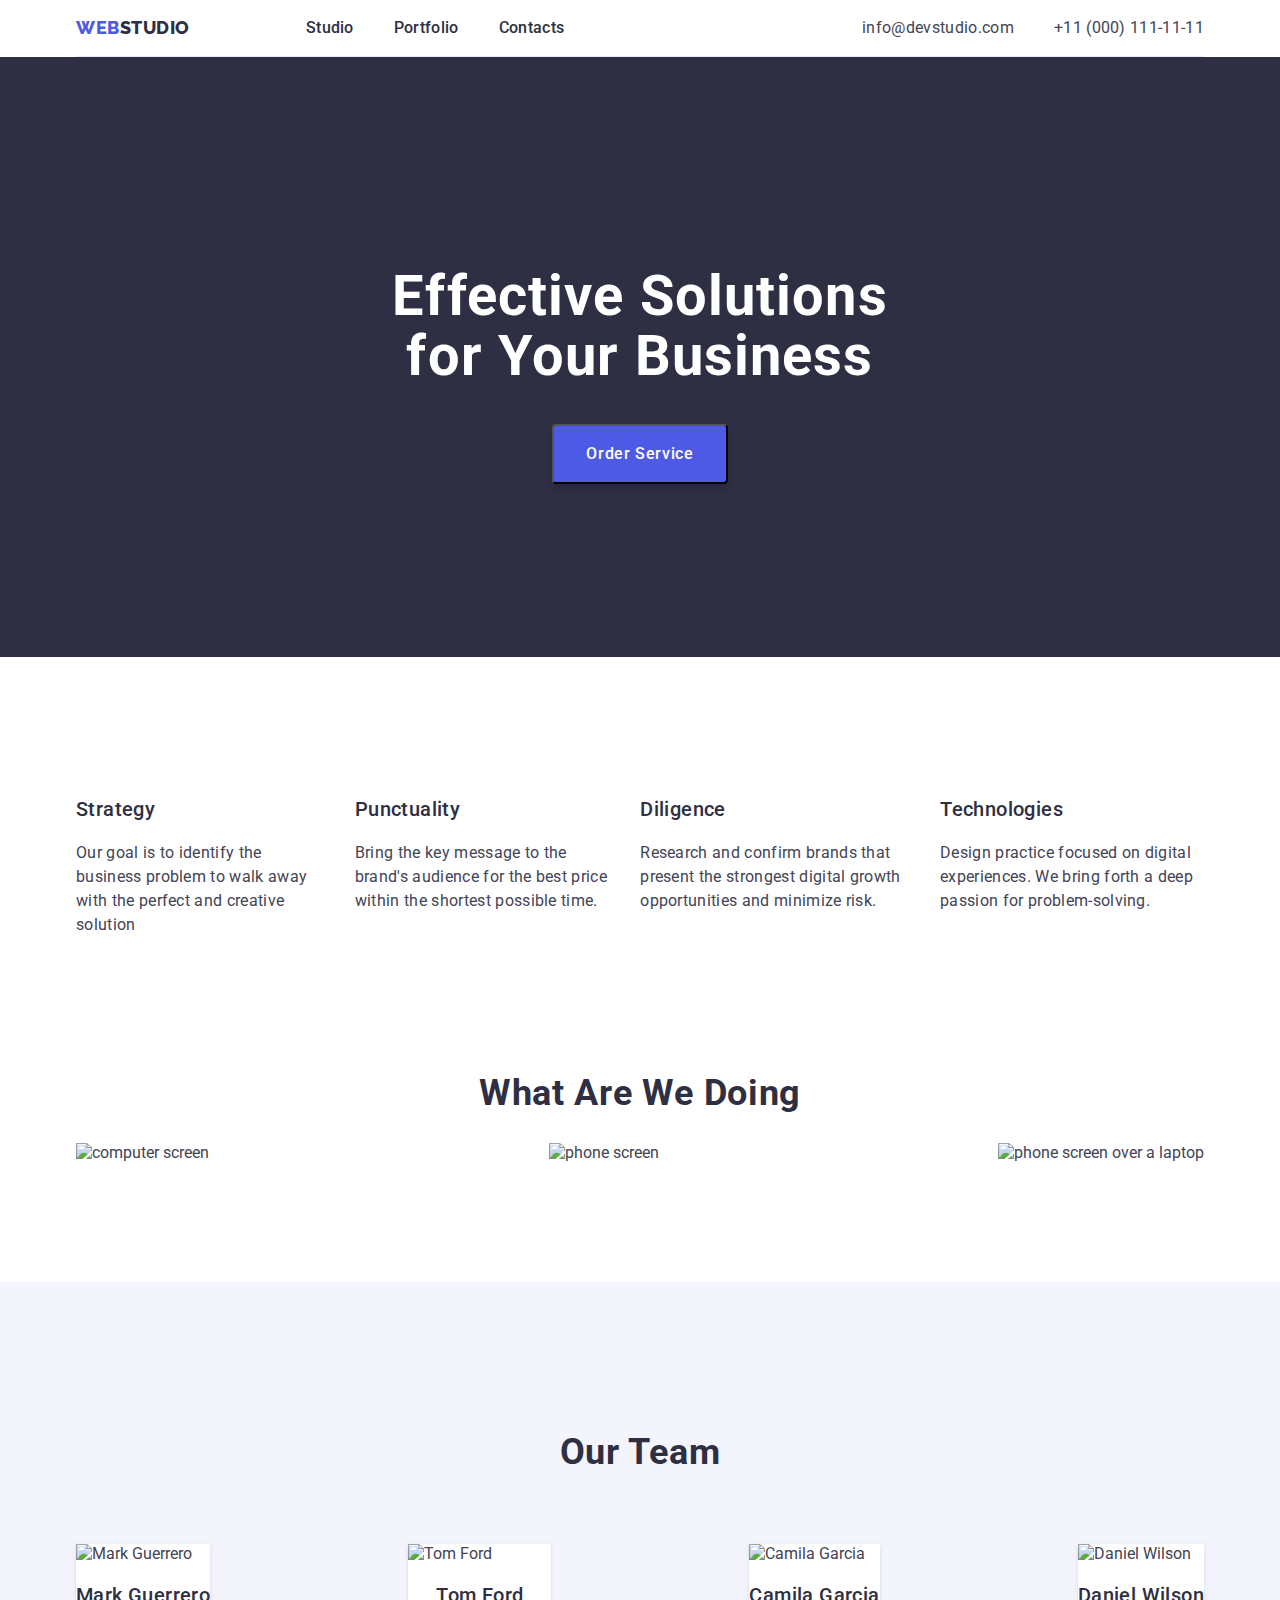
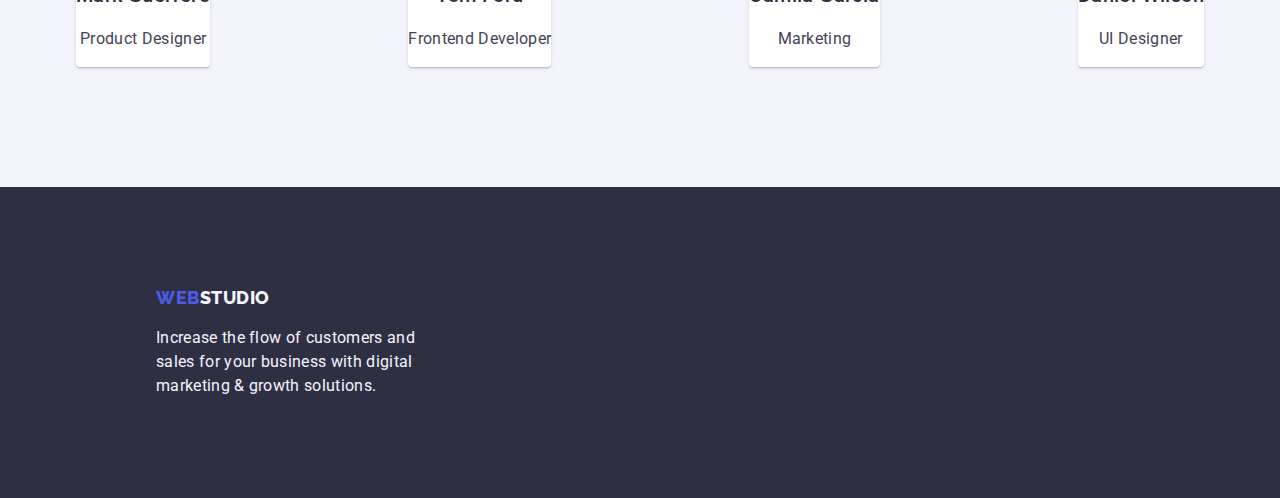
==== index.html @ b20a6d26 "final draft1" ====
<!DOCTYPE html>
    <html lang="en">

    <head>
        <meta charset="UTF-8">
        <meta http-equiv="X-UA-Compatible" content="IE=edge">
        <meta name="viewport" content="width=device-width, initial-scale=1.0">
        <title>Studio</title>
        <link rel="preconnect" href="https://fonts.googleapis.com">
        <link rel="preconnect" href="https://fonts.gstatic.com" crossorigin>
        <link href="https://fonts.googleapis.com/css2?family=Raleway:wght@800&family=Roboto:wght@400;500;700&display=swap"
            rel="stylesheet">
        <link rel="stylesheet" type="text/css" href="./css/styles.css" />
    </head>

    <body>
        <header class="main-header">
            <nav class="main-nav">
                <a href="./index.html" class="logo link">
                    Web<span class="logo-style-header">Studio</span>
                </a>
                <ul class="navmenu list">
                    <li>
                        <a class="navmenu-item link" href="./index.html">
                            Studio
                        </a>
                    </li>
                    <li>
                        <a class="navmenu-item link" href="./portfolio.html">
                            Portfolio
                        </a>
                    </li>
                    <li>
                        <a class="navmenu-item link" href="">
                            Contacts
                        </a>
                    </li>
                </ul>
            </nav>
            <address>
                <ul class="contacts list">
                    <li>
                        <a class="contacts-item link" href="mailto:info@devstudio.com">info@devstudio.com</a>
                    </li>
                    <li>
                        <a class="contacts-item link" href="tel:+110001111111">+11 (000) 111-11-11</a>
                    </li>
                </ul>
            </address>
        </header>
        <main>
            <!-- Above-the-fold -->
            <section class="hero">
                <div class="hero-wrapper">
                    <h1 class="main-heading">Effective Solutions for Your Business</h1>
                    <button class="order-btn" type="button">Order Service</button>
                </div>
            </section>
            <!-- Features -->
            <section>
                <h2 hidden class="section-heading">features</h2>
                <ul class="features-list list">                   
                    <li>
                        <h3 class="subheading">Strategy</h3>
                        <p class="reg-text">Our goal is to identify the business
                            problem to walk away with the perfect and creative solution
                        </p>
                     </li>

                    <li>
                        <h3 class="subheading">Punctuality</h3>
                        <p class="reg-text">Bring the key message to the brand's audience for the best price within the shortest possible time.
                        </p>
                    </li>

                    <li>
                        <h3 class="subheading">Diligence</h3>
                        <p class="reg-text">Research and confirm brands that present the strongest digital growth opportunities and minimize
                            risk.</p>
                    </li>

                    <li>
                        <h3 class="subheading">Technologies</h3>
                        <p class="reg-text">Design practice focused on digital experiences. We bring forth a deep passion for problem-solving.
                        </p>
                    </li>
                </ul>
            </section>
            <!-- Section3 -->
            <section>
            <h2 class="section-heading">What are we doing</h2>
                <ul class="activities list">
                    <li><img width="360" src="./images/Rectangle1.jpg" alt="computer screen"></li>
                    <li><img width="360" src="./images/Rectangle2.jpg" alt="phone screen"></li>
                    <li><img width="360" src="./images/Rectangle3.jpg" alt="phone screen over a laptop"></li>
                </ul>
            </section>
            <!-- Section4 -->
            <section class="team-background">
                <h2 class="section-heading">Our Team</h2>
                    <ul class="team-list list">
                        <li class="team-list-item">
                            <img src="./images/Mark.jpg" alt="Mark Guerrero" width="264" height="260">
                            <h3 class="subheading team-names">Mark Guerrero</h3>
                            <p class="reg-text team-names">Product Designer</p>
                        </li>
                        <li class="team-list-item">
                            <img src="./images/Tom.jpg" alt="Tom Ford" width="264" height="260">
                            <h3 class="subheading team-names">Tom Ford</h3>
                            <p class="reg-text team-names">Frontend Developer</p>
                        </li>
                        <li class="team-list-item">
                            <img src="./images/Camila.jpg" alt="Camila Garcia" width="264" height="260">
                            <h3 class="subheading team-names">Camila Garcia</h3>
                            <p class="reg-text team-names">Marketing</p>
                        </li>
                        <li class="team-list-item">
                            <img src="./images/Daniel.jpg" alt="Daniel Wilson" width="264" height="260">
                            <h3 class="subheading team-names">Daniel Wilson</h3>
                            <p class="reg-text team-names">UI Designer</p>
                        </li>
                    </ul>
            </section>
        </main>
        <footer class="main-footer">
            <a class="logo link" href="./index.html">
                Web<span class="logo-style-footer">Studio</span>
            </a>
            <p>Increase the flow of customers and sales for your business with digital marketing & growth solutions.</p>
        </footer>
    </body>

    </html>
---- css/styles.css ----
:root{
--main-font-family: "Roboto", sans-serif;
--secondary-font-family: "Raleway", sans-serif;
--primary-text-color: #2E2F42;
--titel-text-color: #434455;
--primary-bg-color: #FFFFFF;
--secondary-bg-color: #2E2F4266;
--accent-color: #4D5AE5;
--btn-hover-color: #404BBF;
}
body {
    margin: 0;
    padding: 0;
    color: #434455;
    font-family: "Roboto", sans-serif;
    background-color:#FFFFFF
}
.link {
    text-decoration: none;
}

.list {
    list-style: none;
}

/* Styles page */

/* Header Section */
.main-header {
    background-color:var(--primary-bg-color);
    border-bottom: 1px solid #E7E9FC;
    max-width: 1128px;
        display: flex;
        margin: auto;
        justify-content: space-between;
        align-items: center;
}
.logo {
    font-family: var(--secondary-font-family);
    font-weight: 800;
        font-size: 18px;
        line-height: 1.17;
        display: flex;
        align-items: center;
        letter-spacing: 0.03em;
        text-transform: uppercase;
        color: #4D5AE5;
}
.logo-style-header {
    font-family: 'Raleway';
    font-style: normal;
    font-weight: 800;
    font-size: 18px;
    line-height: 1.17;
    letter-spacing: 0.03em;
    text-transform: uppercase;
    color: var(--primary-text-color);
}
.main-nav{
    display: flex;
}
.navmenu{
    margin-left: 76px;
    display: flex;
    gap: 40px;
}
.navmenu-item {
    font-family: var(--main-font-family);
    font-weight: 500;
    font-size: 16px;
    line-height: 24px;
    letter-spacing: 0.02em;
    color: var(--primary-text-color);
}
.navmenu-item:hover,
.navmenu-item:focus{
    color: #404bbf;
}
.navmenu-item::selection{
    color: #404BBF;
}

.contacts{
    display: flex;
    gap: 40px;
    font-style: normal;
}
.contacts-item {
    font-family: var(--main-font-family);
    font-weight: 400;
    font-size: 16px;
    line-height: 24px;
    letter-spacing: 0.02em;
    color: var(--titel-text-color);
}


/* Above-the-fold Section */

.hero{
    min-height: 600px;
    background-color: var(--primary-text-color);
    display: flex;
}
.hero-wrapper{
    max-width: 496px;
    margin: auto;
    text-align: center;
}
.main-heading{
    font-family: var(--main-font-family);
    font-weight: 700;
    font-size: 56px;
    line-height: 1.07;
    text-align: center;
    letter-spacing: 0.02em;
    color: var(--primary-bg-color);
}
.section-heading{
    font-family: var(--main-font-family);
        font-weight: 700;
        font-size: 36px;
        line-height: 40px;
        text-align: center;
        letter-spacing: 0.02em;
        text-transform: capitalize;
        color: var(--primary-text-color);
}
.subheading{
    font-family: var(--main-font-family);
        font-weight: 500;
        font-size: 20px;
        line-height: 24px;        
        letter-spacing: 0.02em;        
        color: var(--primary-text-color);
}
.team-names{
    text-align: center;
}
.reg-text{
    font-family: var(--main-font-family);
    font-weight: 400;
    font-size: 16px;
     line-height: 24px;
    letter-spacing: 0.02em;    
    color: var(--titel-text-color);
}
.order-btn{
    padding: 16px 32px;
    background: var(--accent-color);
        box-shadow: 0px 4px 4px rgba(0, 0, 0, 0.15);
        border-radius: 4px;
        font-family: var(--main-font-family);
            font-weight: 500;
            font-size: 16px;
            line-height: 1.5;
            letter-spacing: 0.04em;
            color: var(--primary-bg-color);
}
.order-btn:hover,
.order-btn:focus{
            background: var(--btn-hover-color);
            box-shadow: 0px 4px 4px rgba(0, 0, 0, 0.15);
            border-radius: 4px;
            cursor: pointer;
}

/* Features section */

.features-list{
    padding: 0px;
    gap: 24px;
    max-width: 1128px;
    display: flex;
    margin: auto;
    margin-top: 120px;
    margin-bottom: 120px
}

/* What are we doing section */


.activities{
    max-width: 1128px;
    padding: 0;
    display: flex;
    justify-content: space-between;
    margin: auto;
    margin-bottom: 120px;
}
.header-text{
    font-family: var(--main-font-family);
        font-style: normal;
        letter-spacing: 0.02em;
        text-transform: capitalize;
        text-align: center;
        font-weight: 700;
        font-size: 36px;
        line-height: 40px;
}
.secondary-header{
    font-weight: 500;
    font-size: 20px;
    line-height: 24px;
}

/* Our Team section */

.team-background{
    background-color: #F4F4FD;
    padding-top: 120px;
    padding-bottom: 120px;
}

.team-list{
    padding: 0;
    max-width: 1128px;
    display: flex;
    margin: auto;
    justify-content: space-between;
    display: flex;
    margin-top: 72px;
}
.team-list-item{
    background-color: var(--primary-bg-color);
    box-shadow: 0px 1px 6px rgba(46, 47, 66, 0.08), 0px 1px 1px rgba(46, 47, 66, 0.16), 0px 2px 1px rgba(46, 47, 66, 0.08);
        border-radius: 0px 0px 4px 4px;
}

.subheader-text{
    font-family: var(--main-font-family);
        font-style: normal;
        font-weight: 400;
        font-size: 16px;
        line-height: 24px;
        letter-spacing: 0.02em;
        color: var(--titel-text-color);
        text-align: center;
}

/* Footer section */

.main-footer{
    background-color: var(--primary-text-color);
    padding: 100px 0 100px 156px;
}
footer a{
    margin-bottom: 18px;
    text-decoration: none;
}
footer p{
    max-width: 264px;
    margin: 0;
    margin-top: 18px;
    font-family: var(--main-font-family);
        font-style: normal;
        font-weight: 400;
        font-size: 16px;
        line-height: 24px;
        letter-spacing: 0.02em;
        color: #F4F4FD;
}
.logo-style-footer{
    font-family: 'Raleway';
        font-style: normal;
        font-weight: 800;
        font-size: 18px;
        line-height: 21px;
        letter-spacing: 0.03em;
        text-transform: uppercase;
        color: #F4F4FD;
}


/* Portfolio page */
.portfolio-filters{
    padding: 0;
    display: flex;
    max-width: 652px;
    justify-content: space-between;
    margin: auto;
    margin-bottom: 72px;
    margin-top: 96px;
}
.portfolio-filters-button{
        padding: 12px 24px;
        background: var(--accent-color);
        box-shadow: 0px 3px 1px rgba(0, 0, 0, 0.1), 0px 2px 1px rgba(0, 0, 0, 0.08), 0px 2px 2px rgba(0, 0, 0, 0.12);
        border-radius: 4px;    
}
.portfolio-filters-item-text{
    font-family: var(--main-font-family);
        font-style: normal;
        font-weight: 500;
        font-size: 16px;
        line-height: 24px;
        display: flex;
        align-items: center;
        text-align: center;
        letter-spacing: 0.04em;
        color: var(--primary-bg-color);
}
.portfolio-filters-button:hover,
.portfolio-filters-button:focus{
    background: var(--btn-hover-color);
        box-shadow: 0px 4px 4px rgba(0, 0, 0, 0.15);
        border-radius: 4px;
}
/* Selection section */
.selection{
    max-width: 1128px;
    display: flex;
    justify-content: space-between;
    flex-wrap: wrap;
    padding: 0;
    margin: auto;
    margin-bottom: 120px;
}
.selection-item{
    max-width: 360px;
    background: var(--primary-bg-color);
    border: 1px solid #E7E9FC;
    margin-bottom: 48px;
}
.portfolio-items{
    margin: 32px 0 8px 16px
}
.portfolio-items-text{
    margin: 0px 0 32px 16px
}
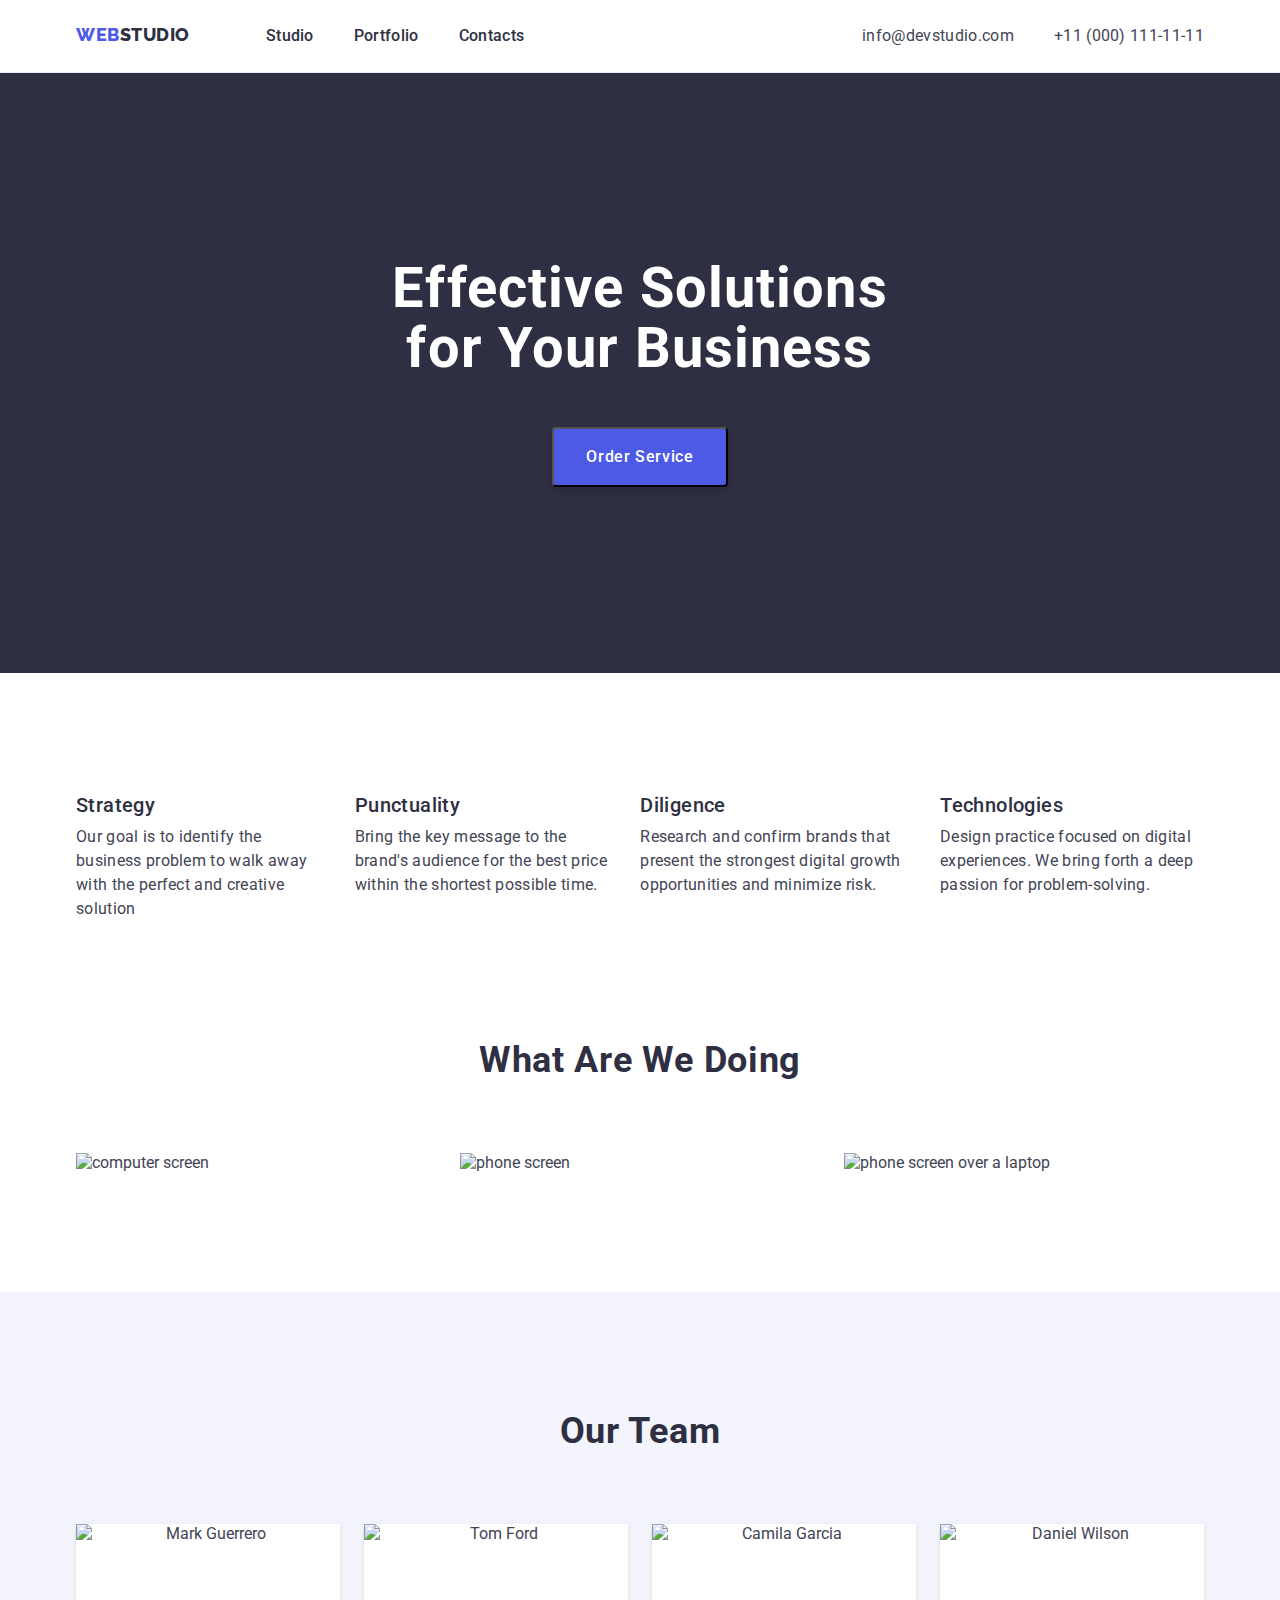
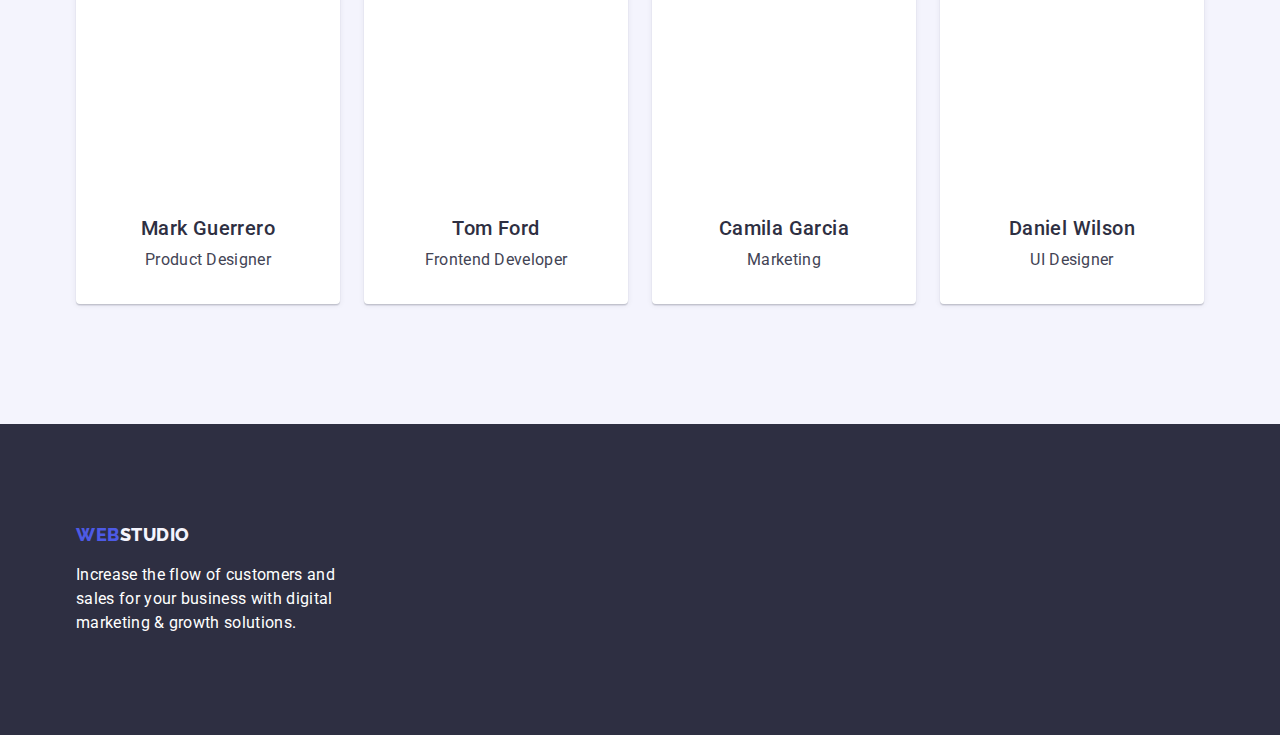
==== commit fa89723d: "final draft" ====
--- a/index.html
+++ b/index.html
@@ -10,85 +10,87 @@
         <link rel="preconnect" href="https://fonts.gstatic.com" crossorigin>
         <link href="https://fonts.googleapis.com/css2?family=Raleway:wght@800&family=Roboto:wght@400;500;700&display=swap"
             rel="stylesheet">
+        <link rel="styles" 
+        href="https://cdnjs.cloudflare.com/ajax/libs/modern-normalize/1.1.0/modern-normalize.min.css"/>
         <link rel="stylesheet" type="text/css" href="./css/styles.css" />
     </head>
 
     <body>
         <header class="main-header">
-            <nav class="main-nav">
-                <a href="./index.html" class="logo link">
-                    Web<span class="logo-style-header">Studio</span>
-                </a>
-                <ul class="navmenu list">
-                    <li>
-                        <a class="navmenu-item link" href="./index.html">
-                            Studio
-                        </a>
-                    </li>
-                    <li>
-                        <a class="navmenu-item link" href="./portfolio.html">
-                            Portfolio
-                        </a>
-                    </li>
-                    <li>
-                        <a class="navmenu-item link" href="">
-                            Contacts
-                        </a>
-                    </li>
-                </ul>
-            </nav>
-            <address>
-                <ul class="contacts list">
-                    <li>
-                        <a class="contacts-item link" href="mailto:info@devstudio.com">info@devstudio.com</a>
-                    </li>
-                    <li>
-                        <a class="contacts-item link" href="tel:+110001111111">+11 (000) 111-11-11</a>
-                    </li>
-                </ul>
-            </address>
+            <div class="container header-container">
+                <nav class="main-nav">
+                    <a href="./index.html" class="logo link">
+                        Web<span class="logo-style-header">Studio</span>
+                    </a>
+                    <ul class="navmenu list">
+                        <li>
+                            <a class="navmenu-item link" href="./index.html">
+                                Studio
+                            </a>
+                        </li>
+                        <li>
+                            <a class="navmenu-item link" href="./portfolio.html">
+                                Portfolio
+                            </a>
+                        </li>
+                        <li>
+                            <a class="navmenu-item link" href="">
+                                Contacts
+                            </a>
+                        </li>
+                    </ul>
+                </nav>
+                <address>
+                    <ul class="contacts list">
+                        <li>
+                            <a class="contacts-item link" href="mailto:info@devstudio.com">info@devstudio.com</a>
+                        </li>
+                        <li>
+                            <a class="contacts-item link" href="tel:+110001111111">+11 (000) 111-11-11</a>
+                        </li>
+                    </ul>
+                </address>
+            </div>
         </header>
         <main>
             <!-- Above-the-fold -->
             <section class="hero">
-                <div class="hero-wrapper">
                     <h1 class="main-heading">Effective Solutions for Your Business</h1>
                     <button class="order-btn" type="button">Order Service</button>
-                </div>
             </section>
             <!-- Features -->
-            <section>
+            <section class="container">
                 <h2 hidden class="section-heading">features</h2>
                 <ul class="features-list list">                   
                     <li>
-                        <h3 class="subheading">Strategy</h3>
+                        <h3 class="subheading features-subheading-style">Strategy</h3>
                         <p class="reg-text">Our goal is to identify the business
                             problem to walk away with the perfect and creative solution
                         </p>
                      </li>
 
                     <li>
-                        <h3 class="subheading">Punctuality</h3>
+                        <h3 class="subheading features-subheading-style">Punctuality</h3>
                         <p class="reg-text">Bring the key message to the brand's audience for the best price within the shortest possible time.
                         </p>
                     </li>
 
                     <li>
-                        <h3 class="subheading">Diligence</h3>
+                        <h3 class="subheading features-subheading-style">Diligence</h3>
                         <p class="reg-text">Research and confirm brands that present the strongest digital growth opportunities and minimize
                             risk.</p>
                     </li>
 
                     <li>
-                        <h3 class="subheading">Technologies</h3>
+                        <h3 class="subheading features-subheading-style">Technologies</h3>
                         <p class="reg-text">Design practice focused on digital experiences. We bring forth a deep passion for problem-solving.
                         </p>
                     </li>
                 </ul>
             </section>
             <!-- Section3 -->
-            <section>
-            <h2 class="section-heading">What are we doing</h2>
+            <section class="container">
+            <h2 class="section-heading activities-heading-style">What are we doing</h2>
                 <ul class="activities list">
                     <li><img width="360" src="./images/Rectangle1.jpg" alt="computer screen"></li>
                     <li><img width="360" src="./images/Rectangle2.jpg" alt="phone screen"></li>
@@ -102,31 +104,33 @@
                         <li class="team-list-item">
                             <img src="./images/Mark.jpg" alt="Mark Guerrero" width="264" height="260">
                             <h3 class="subheading team-names">Mark Guerrero</h3>
-                            <p class="reg-text team-names">Product Designer</p>
+                            <p class="reg-text  team-positions">Product Designer</p>
                         </li>
                         <li class="team-list-item">
                             <img src="./images/Tom.jpg" alt="Tom Ford" width="264" height="260">
                             <h3 class="subheading team-names">Tom Ford</h3>
-                            <p class="reg-text team-names">Frontend Developer</p>
+                            <p class="reg-text  team-positions">Frontend Developer</p>
                         </li>
                         <li class="team-list-item">
                             <img src="./images/Camila.jpg" alt="Camila Garcia" width="264" height="260">
                             <h3 class="subheading team-names">Camila Garcia</h3>
-                            <p class="reg-text team-names">Marketing</p>
+                            <p class="reg-text  team-positions">Marketing</p>
                         </li>
                         <li class="team-list-item">
                             <img src="./images/Daniel.jpg" alt="Daniel Wilson" width="264" height="260">
                             <h3 class="subheading team-names">Daniel Wilson</h3>
-                            <p class="reg-text team-names">UI Designer</p>
+                            <p class="reg-text team-positions">UI Designer</p>
                         </li>
                     </ul>
             </section>
         </main>
         <footer class="main-footer">
-            <a class="logo link" href="./index.html">
-                Web<span class="logo-style-footer">Studio</span>
-            </a>
-            <p>Increase the flow of customers and sales for your business with digital marketing & growth solutions.</p>
+            <div class="container">
+                <a class="logo link" href="./index.html">
+                    Web<span class="logo-style-footer">Studio</span>
+                </a>
+                <p class="reg-text footer-text-style">Increase the flow of customers and sales for your business with digital marketing & growth solutions.</p>
+            </div>
         </footer>
     </body>
 
--- a/css/styles.css
+++ b/css/styles.css
@@ -12,8 +12,8 @@
     margin: 0;
     padding: 0;
     color: #434455;
-    font-family: "Roboto", sans-serif;
-    background-color:#FFFFFF
+    font-family: var(--main-font-family);
+    background-color: #FFFFFF;
 }
 .link {
     text-decoration: none;
@@ -23,37 +23,91 @@
     list-style: none;
 }
 
-/* Styles page */
+button{
+    cursor: pointer;
+}
+
+h1,h2,h3,h4,p{
+    margin-top: 0;
+    margin-bottom: 0;
+}
+ul,ol{
+    margin-top: 0;
+    margin-bottom: 0;
+    padding-left: 0;
+}
+img{
+    display: block;
+}
+
+/* Components */
+
+.container{
+    max-width: 1128px;
+    margin-left: auto;
+    margin-right: auto;
+}
+.main-heading {
+    font-family: var(--main-font-family);
+    font-weight: 700;
+    font-size: 56px;
+    line-height: 1.07;
+    text-align: center;
+    letter-spacing: 0.02em;
+    color: #ffffff;
+    max-width: 496px;
+}
+
+.section-heading {
+    font-family: var(--main-font-family);
+    font-weight: 700;
+    font-size: 36px;
+    line-height: 1.11;
+    text-align: center;
+    letter-spacing: 0.02em;
+    text-transform: capitalize;
+    color: var(--primary-text-color);
+}
+
+.subheading {
+    font-family: var(--main-font-family);
+    font-weight: 500;
+    font-size: 20px;
+    line-height: 1.2;
+    letter-spacing: 0.02em;
+    color: #2e2f42;
+}
+.reg-text {
+    font-family: var(--main-font-family);
+    font-weight: 400;
+    font-size: 16px;
+    line-height: 24px;
+    letter-spacing: 0.02em;
+    color: var(--titel-text-color);
+}
+
 
 /* Header Section */
 .main-header {
     background-color:var(--primary-bg-color);
-    border-bottom: 1px solid #E7E9FC;
-    max-width: 1128px;
-        display: flex;
-        margin: auto;
-        justify-content: space-between;
-        align-items: center;
+    border-bottom: 1px solid #E7E9FC;   
+    padding-top: 24px;
+    padding-bottom: 24px;     
+}
+.header-container{
+    display: flex;
+    justify-content: space-between;
 }
 .logo {
     font-family: var(--secondary-font-family);
     font-weight: 800;
         font-size: 18px;
         line-height: 1.17;
-        display: flex;
-        align-items: center;
         letter-spacing: 0.03em;
         text-transform: uppercase;
         color: #4D5AE5;
 }
 .logo-style-header {
-    font-family: 'Raleway';
-    font-style: normal;
-    font-weight: 800;
-    font-size: 18px;
-    line-height: 1.17;
-    letter-spacing: 0.03em;
-    text-transform: uppercase;
     color: var(--primary-text-color);
 }
 .main-nav{
@@ -73,17 +127,14 @@
     color: var(--primary-text-color);
 }
 .navmenu-item:hover,
-.navmenu-item:focus{
+.navmenu-item:focus,
+.navmenu-item::selection{
     color: #404bbf;
 }
-.navmenu-item::selection{
-    color: #404BBF;
-}
 
 .contacts{
     display: flex;
     gap: 40px;
-    font-style: normal;
 }
 .contacts-item {
     font-family: var(--main-font-family);
@@ -92,76 +143,41 @@
     line-height: 24px;
     letter-spacing: 0.02em;
     color: var(--titel-text-color);
-}
-
-
-/* Above-the-fold Section */
+    font-style: normal;
+}
+.contacts-item:hover,
+.contacts-item:focus{
+    color: #404bbf;
+}
+
+
+/* Hero*/
 
 .hero{
-    min-height: 600px;
-    background-color: var(--primary-text-color);
-    display: flex;
-}
-.hero-wrapper{
-    max-width: 496px;
-    margin: auto;
-    text-align: center;
-}
-.main-heading{
-    font-family: var(--main-font-family);
-    font-weight: 700;
-    font-size: 56px;
-    line-height: 1.07;
-    text-align: center;
-    letter-spacing: 0.02em;
-    color: var(--primary-bg-color);
-}
-.section-heading{
-    font-family: var(--main-font-family);
-        font-weight: 700;
-        font-size: 36px;
-        line-height: 40px;
-        text-align: center;
-        letter-spacing: 0.02em;
-        text-transform: capitalize;
-        color: var(--primary-text-color);
-}
-.subheading{
-    font-family: var(--main-font-family);
-        font-weight: 500;
-        font-size: 20px;
-        line-height: 24px;        
-        letter-spacing: 0.02em;        
-        color: var(--primary-text-color);
-}
-.team-names{
-    text-align: center;
-}
-.reg-text{
-    font-family: var(--main-font-family);
-    font-weight: 400;
-    font-size: 16px;
-     line-height: 24px;
-    letter-spacing: 0.02em;    
-    color: var(--titel-text-color);
-}
+        min-height: 600px;
+        background-color: var(--primary-text-color);
+        display: flex;
+        justify-content: center;
+        align-items: center;
+        flex-direction: column;
+}
+
 .order-btn{
     padding: 16px 32px;
-    background: var(--accent-color);
-        box-shadow: 0px 4px 4px rgba(0, 0, 0, 0.15);
-        border-radius: 4px;
-        font-family: var(--main-font-family);
-            font-weight: 500;
-            font-size: 16px;
-            line-height: 1.5;
-            letter-spacing: 0.04em;
-            color: var(--primary-bg-color);
+    background-color: #4D5AE5;
+    box-shadow: 0px 4px 4px rgba(0, 0, 0, 0.15);
+    border-radius: 4px;
+    font-family: "Roboto", sans-serif;
+    font-weight: 500;
+    font-size: 16px;
+    line-height: 1.5;
+    letter-spacing: 0.04em;
+    color: #ffffff;
+    margin-top: 48px;
 }
 .order-btn:hover,
 .order-btn:focus{
-            background: var(--btn-hover-color);
-            box-shadow: 0px 4px 4px rgba(0, 0, 0, 0.15);
-            border-radius: 4px;
+            background-color: #404BBF;
             cursor: pointer;
 }
 
@@ -170,38 +186,24 @@
 .features-list{
     padding: 0px;
     gap: 24px;
-    max-width: 1128px;
-    display: flex;
-    margin: auto;
+    display: flex;
     margin-top: 120px;
     margin-bottom: 120px
 }
+.features-subheading-style{
+    margin-bottom: 8px;
+}
 
 /* What are we doing section */
 
 
 .activities{
-    max-width: 1128px;
-    padding: 0;
-    display: flex;
-    justify-content: space-between;
-    margin: auto;
+    display: flex;
+    justify-content: space-between;
     margin-bottom: 120px;
 }
-.header-text{
-    font-family: var(--main-font-family);
-        font-style: normal;
-        letter-spacing: 0.02em;
-        text-transform: capitalize;
-        text-align: center;
-        font-weight: 700;
-        font-size: 36px;
-        line-height: 40px;
-}
-.secondary-header{
-    font-weight: 500;
-    font-size: 20px;
-    line-height: 24px;
+.activities-heading-style{
+    margin-bottom: 72px;
 }
 
 /* Our Team section */
@@ -213,13 +215,19 @@
 }
 
 .team-list{
-    padding: 0;
     max-width: 1128px;
-    display: flex;
     margin: auto;
     justify-content: space-between;
     display: flex;
     margin-top: 72px;
+    text-align: center;
+}
+.team-names {
+    margin-top: 32px;
+    margin-bottom: 8px;
+}
+.team-positions{
+    margin-bottom: 32px;
 }
 .team-list-item{
     background-color: var(--primary-bg-color);
@@ -242,74 +250,56 @@
 
 .main-footer{
     background-color: var(--primary-text-color);
-    padding: 100px 0 100px 156px;
-}
-footer a{
-    margin-bottom: 18px;
-    text-decoration: none;
-}
-footer p{
+    padding-top: 100px;
+    padding-bottom: 100px;
+}
+
+.footer-text-style{
     max-width: 264px;
-    margin: 0;
     margin-top: 18px;
-    font-family: var(--main-font-family);
-        font-style: normal;
-        font-weight: 400;
-        font-size: 16px;
-        line-height: 24px;
-        letter-spacing: 0.02em;
-        color: #F4F4FD;
-}
+    color: var(--primary-bg-color);
+}
+
 .logo-style-footer{
-    font-family: 'Raleway';
-        font-style: normal;
-        font-weight: 800;
-        font-size: 18px;
-        line-height: 21px;
-        letter-spacing: 0.03em;
-        text-transform: uppercase;
-        color: #F4F4FD;
+        color: #f4f4fd;
 }
 
 
 /* Portfolio page */
+.portfolio-filters-container{
+    padding-top: 92px;
+}
 .portfolio-filters{
-    padding: 0;
     display: flex;
     max-width: 652px;
     justify-content: space-between;
     margin: auto;
     margin-bottom: 72px;
-    margin-top: 96px;
-}
+}
+
 .portfolio-filters-button{
         padding: 12px 24px;
-        background: var(--accent-color);
-        box-shadow: 0px 3px 1px rgba(0, 0, 0, 0.1), 0px 2px 1px rgba(0, 0, 0, 0.08), 0px 2px 2px rgba(0, 0, 0, 0.12);
-        border-radius: 4px;    
-}
-.portfolio-filters-item-text{
-    font-family: var(--main-font-family);
-        font-style: normal;
-        font-weight: 500;
-        font-size: 16px;
-        line-height: 24px;
-        display: flex;
-        align-items: center;
-        text-align: center;
-        letter-spacing: 0.04em;
-        color: var(--primary-bg-color);
-}
+        background-color: #F4F4FD;
+        border-radius: 4px; 
+        font-family: "Roboto", sans-serif;
+            font-weight: 500;
+            font-size: 16px;
+            line-height: 1.5;
+            letter-spacing: 0.04em;
+            color: #4d5ae5;
+}
+
 .portfolio-filters-button:hover,
 .portfolio-filters-button:focus{
-    background: var(--btn-hover-color);
-        box-shadow: 0px 4px 4px rgba(0, 0, 0, 0.15);
-        border-radius: 4px;
+    background-color: #404BBF;
+    color: #FFFFFF;
+    box-shadow: 0px 3px 1px rgba(0, 0, 0, 0.1), 0px 2px 1px rgba(0, 0, 0, 0.08), 0px 2px 2px rgba(0, 0, 0, 0.12);
 }
 /* Selection section */
 .selection{
     max-width: 1128px;
     display: flex;
+    row-gap: 48px;
     justify-content: space-between;
     flex-wrap: wrap;
     padding: 0;
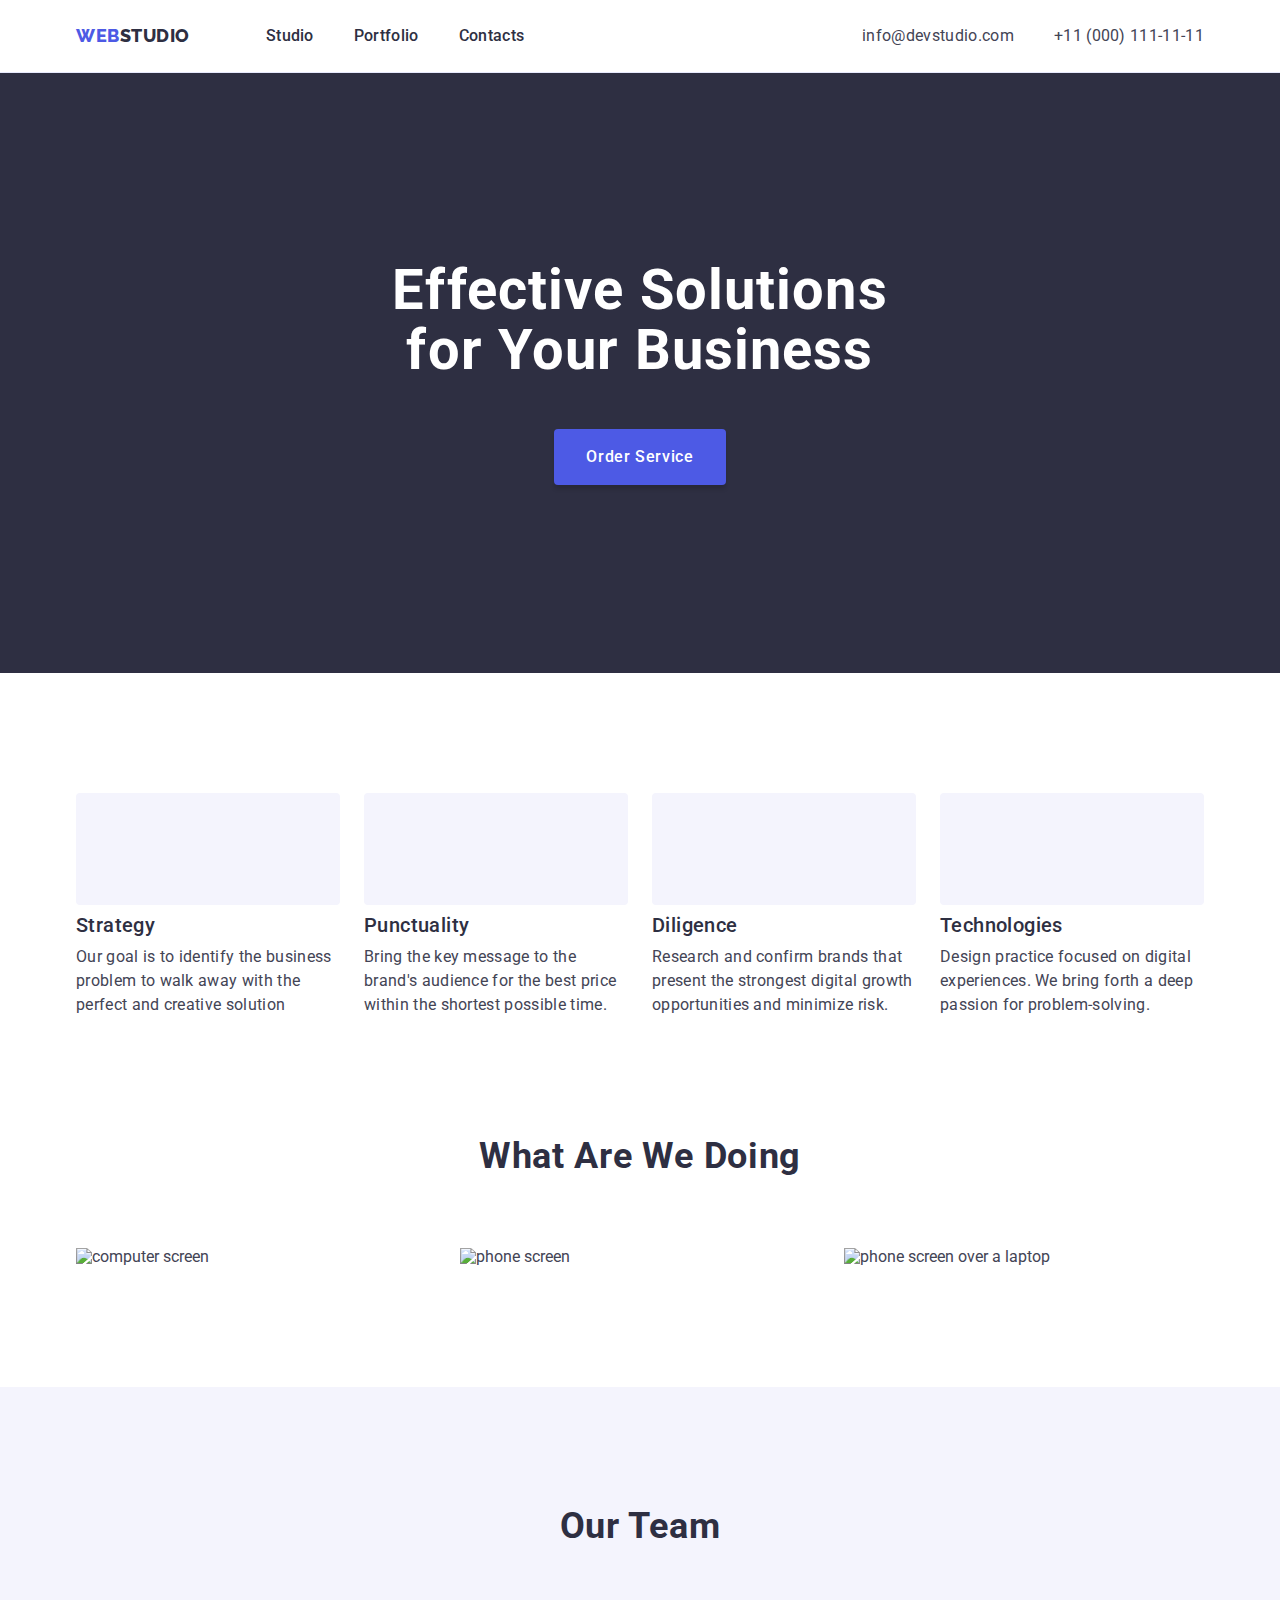
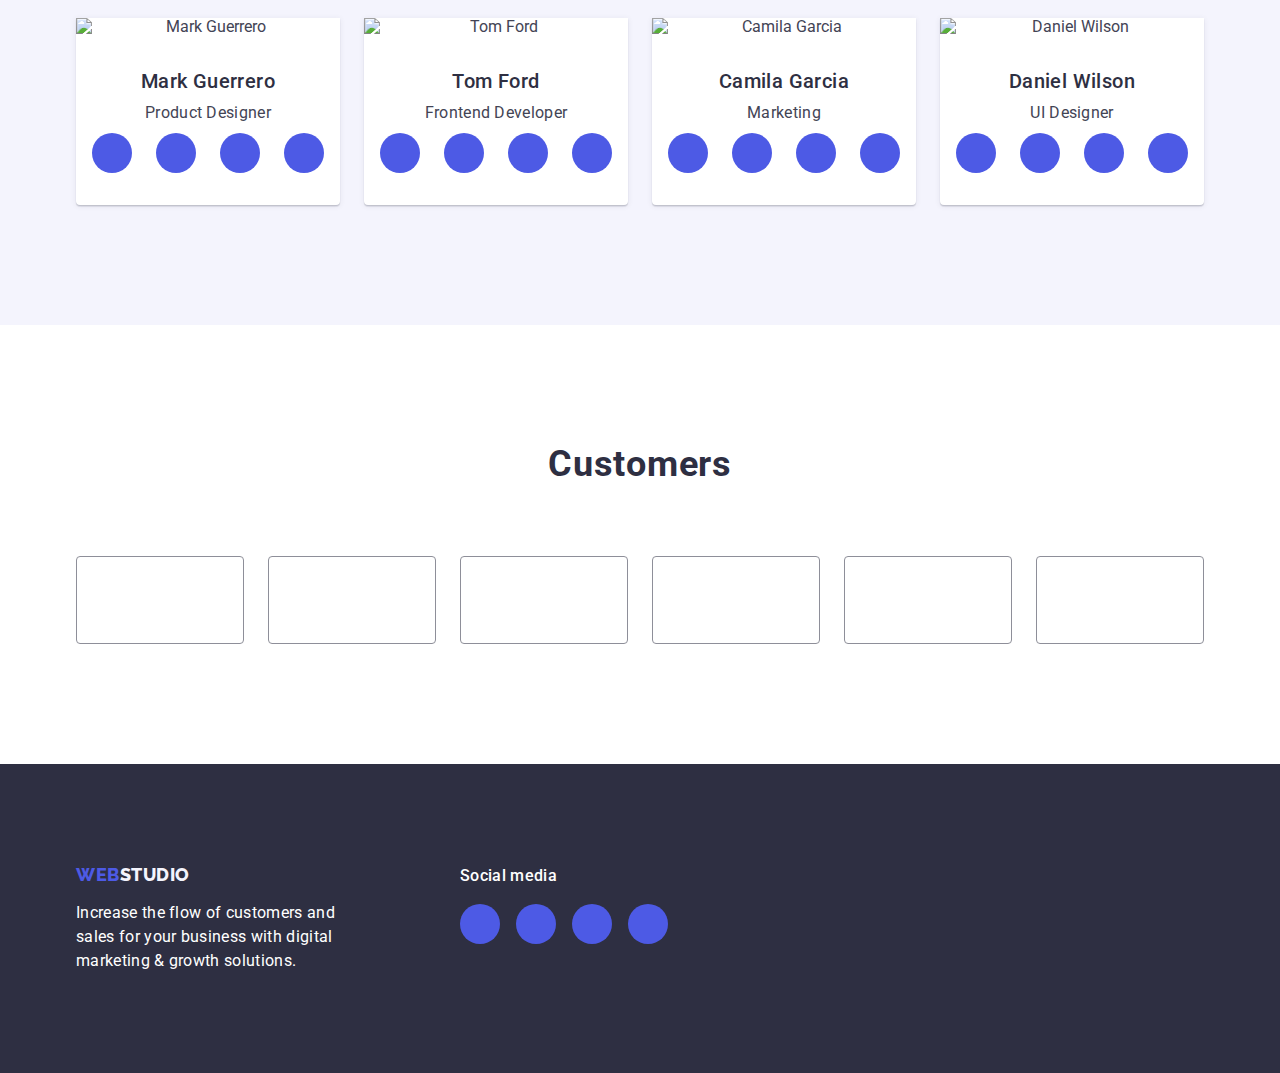
==== commit 61137ded: "hw4" ====
--- a/index.html
+++ b/index.html
@@ -1,19 +1,19 @@
 <!DOCTYPE html>
-    <html lang="en">
-
-    <head>
-        <meta charset="UTF-8">
-        <meta http-equiv="X-UA-Compatible" content="IE=edge">
-        <meta name="viewport" content="width=device-width, initial-scale=1.0">
-        <title>Studio</title>
-        <link rel="preconnect" href="https://fonts.googleapis.com">
-        <link rel="preconnect" href="https://fonts.gstatic.com" crossorigin>
-        <link href="https://fonts.googleapis.com/css2?family=Raleway:wght@800&family=Roboto:wght@400;500;700&display=swap"
-            rel="stylesheet">
-        <link rel="styles" 
-        href="https://cdnjs.cloudflare.com/ajax/libs/modern-normalize/1.1.0/modern-normalize.min.css"/>
-        <link rel="stylesheet" type="text/css" href="./css/styles.css" />
-    </head>
+<html lang="en">
+
+<head>
+    <meta charset="UTF-8">
+    <meta http-equiv="X-UA-Compatible" content="IE=edge">
+    <meta name="viewport" content="width=device-width, initial-scale=1.0">
+    <title>Studio</title>
+    <link rel="preconnect" href="https://fonts.googleapis.com">
+    <link rel="preconnect" href="https://fonts.gstatic.com" crossorigin>
+    <link href="https://fonts.googleapis.com/css2?family=Raleway:wght@800&family=Roboto:wght@400;500;700&display=swap"
+        rel="stylesheet">
+    <link rel="stylesheet"
+        href="https://cdnjs.cloudflare.com/ajax/libs/modern-normalize/1.1.0/modern-normalize.min.css">
+    <link rel="stylesheet" type="text/css" href="./css/styles.css">
+</head>
 
     <body>
         <header class="main-header">
@@ -55,81 +55,328 @@
         <main>
             <!-- Above-the-fold -->
             <section class="hero">
+                <div class="container">
                     <h1 class="main-heading">Effective Solutions for Your Business</h1>
                     <button class="order-btn" type="button">Order Service</button>
+                </div>
             </section>
             <!-- Features -->
-            <section class="container">
-                <h2 hidden class="section-heading">features</h2>
-                <ul class="features-list list">                   
-                    <li>
-                        <h3 class="subheading features-subheading-style">Strategy</h3>
-                        <p class="reg-text">Our goal is to identify the business
-                            problem to walk away with the perfect and creative solution
-                        </p>
-                     </li>
-
-                    <li>
-                        <h3 class="subheading features-subheading-style">Punctuality</h3>
-                        <p class="reg-text">Bring the key message to the brand's audience for the best price within the shortest possible time.
-                        </p>
-                    </li>
-
-                    <li>
-                        <h3 class="subheading features-subheading-style">Diligence</h3>
-                        <p class="reg-text">Research and confirm brands that present the strongest digital growth opportunities and minimize
-                            risk.</p>
-                    </li>
-
-                    <li>
-                        <h3 class="subheading features-subheading-style">Technologies</h3>
-                        <p class="reg-text">Design practice focused on digital experiences. We bring forth a deep passion for problem-solving.
-                        </p>
-                    </li>
-                </ul>
+            <section class="features-section">
+                <div class="container">
+                    <h2 hidden class="section-heading">features</h2>
+                    <ul class="features-list list">                   
+                        <li class="features-list-item">
+                            <div class="features-icon">
+                                <svg width="64" height="64">
+                                    <use href="./images/icons.svg#icon-strategy"></use>
+                                </svg>
+                            </div>
+                            <h3 class="subheading features-subheading-style">Strategy</h3>
+                            <p class="reg-text">Our goal is to identify the business
+                                problem to walk away with the perfect and creative solution
+                            </p>
+                        </li>
+
+                        <li class="features-list-item">
+                            <div class="features-icon">
+                            <svg width="64" height="64">
+                                <use href="./images/icons.svg#icon-punctuality"></use>
+                            </svg>
+                            </div>
+                            <h3 class="subheading features-subheading-style">Punctuality</h3>
+                            <p class="reg-text">Bring the key message to the brand's audience for the best price within the shortest possible time.
+                            </p>
+                        </li>
+
+                        <li class="features-list-item">
+                            <div class="features-icon">
+                            <svg width="64" height="64">
+                                <use href="./images/icons.svg#icon-diligence"></use>
+                            </svg>
+                            </div>
+                            <h3 class="subheading features-subheading-style">Diligence</h3>
+                            <p class="reg-text">Research and confirm brands that present the strongest digital growth opportunities and minimize
+                                risk.</p>
+                        </li>
+
+                        <li class="features-list-item">
+                            <div class="features-icon">
+                            <svg width="64" height="64">
+                                <use href="./images/icons.svg#icon-technologies"></use>
+                            </svg>
+                            </div>
+                            <h3 class="subheading features-subheading-style">Technologies</h3>
+                            <p class="reg-text">Design practice focused on digital experiences. We bring forth a deep passion for problem-solving.
+                            </p>
+                        </li>
+                    </ul>
+                </div>
             </section>
             <!-- Section3 -->
-            <section class="container">
-            <h2 class="section-heading activities-heading-style">What are we doing</h2>
-                <ul class="activities list">
-                    <li><img width="360" src="./images/Rectangle1.jpg" alt="computer screen"></li>
-                    <li><img width="360" src="./images/Rectangle2.jpg" alt="phone screen"></li>
-                    <li><img width="360" src="./images/Rectangle3.jpg" alt="phone screen over a laptop"></li>
-                </ul>
+            <section class="examples-section">
+                <div class="container">
+                    <h2 class="section-heading activities-heading-style">What are we doing</h2>
+                        <ul class="activities list">
+                            <li class="activities-item">
+                                <img width="360" src="./images/Rectangle1.jpg" alt="computer screen">
+                            </li>
+                            <li class="activities-item">
+                                <img width="360" src="./images/Rectangle2.jpg" alt="phone screen">
+                            </li>
+                            <li class="activities-item">
+                                <img width="360" src="./images/Rectangle3.jpg" alt="phone screen over a laptop">
+                            </li>
+                        </ul>
+                </div>
             </section>
             <!-- Section4 -->
             <section class="team-background">
-                <h2 class="section-heading">Our Team</h2>
-                    <ul class="team-list list">
-                        <li class="team-list-item">
-                            <img src="./images/Mark.jpg" alt="Mark Guerrero" width="264" height="260">
-                            <h3 class="subheading team-names">Mark Guerrero</h3>
-                            <p class="reg-text  team-positions">Product Designer</p>
-                        </li>
-                        <li class="team-list-item">
-                            <img src="./images/Tom.jpg" alt="Tom Ford" width="264" height="260">
-                            <h3 class="subheading team-names">Tom Ford</h3>
-                            <p class="reg-text  team-positions">Frontend Developer</p>
-                        </li>
-                        <li class="team-list-item">
-                            <img src="./images/Camila.jpg" alt="Camila Garcia" width="264" height="260">
-                            <h3 class="subheading team-names">Camila Garcia</h3>
-                            <p class="reg-text  team-positions">Marketing</p>
-                        </li>
-                        <li class="team-list-item">
-                            <img src="./images/Daniel.jpg" alt="Daniel Wilson" width="264" height="260">
-                            <h3 class="subheading team-names">Daniel Wilson</h3>
-                            <p class="reg-text team-positions">UI Designer</p>
-                        </li>
-                    </ul>
+                <div class="container">
+                    <h2 class="section-heading team-section-heading">Our Team</h2>
+                        <ul class="team-list list">
+                            <li class="team-list-item">
+                                <img src="./images/Mark.jpg" alt="Mark Guerrero">
+                                <div  class="team-name-box">
+                                    <h3 class="subheading team-names">Mark Guerrero</h3>
+                                    <p class="reg-text  team-positions">Product Designer</p>
+                                    <ul class="social-list list">
+                                        <li class="social-list-item">
+                                            <a class="social-list-link">
+                                            <svg  class="social-icon" width="16" height="16">
+                                                <use href="./images/icons.svg#icon-instagram"></use>
+                                            </svg>
+                                            </a>
+                                        </li>
+                                        <li class="social-list-item">
+                                            <a class="social-list-link">
+                                            <svg class="social-icon" width="16" height="16">
+                                                <use href="./images/icons.svg#icon-twitter"></use>
+                                            </svg>
+                                            </a>
+                                        </li>
+                                        <li class="social-list-item">
+                                            <a class="social-list-link">
+                                            <svg class="social-icon" width="16" height="16">
+                                                <use href="./images/icons.svg#icon-facebook"></use>
+                                            </svg>
+                                            </a>
+                                        </li>
+                                        <li class="social-list-item">
+                                            <a class="social-list-link">
+                                            <svg class="social-icon" width="16" height="16">
+                                                <use href="./images/icons.svg#icon-linkedin"></use>
+                                            </svg>
+                                            </a>
+                                        </li>
+                                    </ul>
+                                </div>
+                            </li>
+                            <li class="team-list-item">
+                                <img src="./images/Tom.jpg" alt="Tom Ford">
+                                <div  class="team-name-box">
+                                    <h3 class="subheading team-names">Tom Ford</h3>
+                                    <p class="reg-text  team-positions">Frontend Developer</p>
+                                    <ul class="social-list list">
+                                        <li class="social-list-item">
+                                            <a class="social-list-link">
+                                            <svg  class="social-icon" width="16" height="16">
+                                                <use href="./images/icons.svg#icon-instagram"></use>
+                                            </svg>
+                                            </a>
+                                        </li>
+                                        <li class="social-list-item">
+                                            <a class="social-list-link">
+                                            <svg class="social-icon" width="16" height="16">
+                                                <use href="./images/icons.svg#icon-twitter"></use>
+                                            </svg>
+                                            </a>
+                                        </li>
+                                        <li class="social-list-item">
+                                            <a class="social-list-link">
+                                            <svg class="social-icon" width="16" height="16">
+                                                <use href="./images/icons.svg#icon-facebook"></use>
+                                            </svg>
+                                            </a>
+                                        </li>
+                                        <li class="social-list-item">
+                                            <a class="social-list-link">
+                                            <svg class="social-icon" width="16" height="16">
+                                                <use href="./images/icons.svg#icon-linkedin"></use>
+                                            </svg>
+                                            </a>
+                                        </li>
+                                    </ul>
+                                </div>
+                            </li>
+                            <li class="team-list-item">
+                                <img src="./images/Camila.jpg" alt="Camila Garcia">
+                                <div  class="team-name-box">
+                                    <h3 class="subheading team-names">Camila Garcia</h3>
+                                    <p class="reg-text  team-positions">Marketing</p>
+                                    <ul class="social-list list">
+                                        <li class="social-list-item">
+                                            <a class="social-list-link">
+                                            <svg  class="social-icon" width="16" height="16">
+                                                <use href="./images/icons.svg#icon-instagram"></use>
+                                            </svg>
+                                            </a>
+                                        </li>
+                                        <li class="social-list-item">
+                                            <a class="social-list-link">
+                                            <svg class="social-icon" width="16" height="16">
+                                                <use href="./images/icons.svg#icon-twitter"></use>
+                                            </svg>
+                                            </a>
+                                        </li>
+                                        <li class="social-list-item">
+                                            <a class="social-list-link">
+                                            <svg class="social-icon" width="16" height="16">
+                                                <use href="./images/icons.svg#icon-facebook"></use>
+                                            </svg>
+                                            </a>
+                                        </li>
+                                        <li class="social-list-item">
+                                            <a class="social-list-link">
+                                            <svg class="social-icon" width="16" height="16">
+                                                <use href="./images/icons.svg#icon-linkedin"></use>
+                                            </svg>
+                                            </a>
+                                        </li>
+                                    </ul>
+                                </div>
+                            </li>
+                            <li class="team-list-item">
+                                <img src="./images/Daniel.jpg" alt="Daniel Wilson">
+                                <div  class="team-name-box">
+                                    <h3 class="subheading team-names">Daniel Wilson</h3>
+                                    <p class="reg-text team-positions">UI Designer</p>
+                                    <ul class="social-list list">
+                                        <li class="social-list-item">
+                                            <a class="social-list-link">
+                                            <svg  class="social-icon" width="16" height="16">
+                                                <use href="./images/icons.svg#icon-instagram"></use>
+                                            </svg>
+                                            </a>
+                                        </li>
+                                        <li class="social-list-item">
+                                            <a class="social-list-link">
+                                            <svg class="social-icon" width="16" height="16">
+                                                <use href="./images/icons.svg#icon-twitter"></use>
+                                            </svg>
+                                            </a>
+                                        </li>
+                                        <li class="social-list-item">
+                                            <a class="social-list-link">
+                                            <svg class="social-icon" width="16" height="16">
+                                                <use href="./images/icons.svg#icon-facebook"></use>
+                                            </svg>
+                                            </a>
+                                        </li>
+                                        <li class="social-list-item">
+                                            <a class="social-list-link">
+                                            <svg class="social-icon" width="16" height="16">
+                                                <use href="./images/icons.svg#icon-linkedin"></use>
+                                            </svg>
+                                            </a>
+                                        </li>
+                                    </ul>
+                                </div>
+                            </li>
+                        </ul>
+                </div>
+            </section>
+            <!-- Customer Section -->
+            <section class=" customer-container">
+                <div class="container">
+                <h2 class="section-heading customer-section-heading">Customers</h2>
+                <ul class="customer-list list">
+                    <li class="customer-list-item">
+                        <a class="customer-link">
+                        <svg class="customer-icon" width="104" height="56">
+                            <use href="./images/icons.svg#icon-Union"></use>
+                        </svg>
+                        </a>
+                    </li>
+                    <li class="customer-list-item">
+                        <a class="customer-link">
+                            <svg class="customer-icon" width="104" height="56">
+                                <use href="./images/icons.svg#icon-group-1"></use>
+                            </svg>
+                        </a>
+                    </li>
+                    <li class="customer-list-item">
+                        <a class="customer-link">
+                            <svg class="customer-icon" width="104" height="56">
+                                <use href="./images/icons.svg#icon-group-2"></use>
+                            </svg>
+                        </a>
+                    </li>
+                    <li class="customer-list-item">
+                        <a class="customer-link">
+                            <svg class="customer-icon" width="104" height="56">
+                                <use href="./images/icons.svg#icon-group-3"></use>
+                            </svg>
+                        </a>
+                    </li>
+                    <li class="customer-list-item">
+                        <a class="customer-link">
+                            <svg class="customer-icon" width="104" height="56">
+                                <use href="./images/icons.svg#icon-group-4"></use>
+                            </svg>
+                        </a>
+                    </li>
+                    <li class="customer-list-item">
+                        <a class="customer-link">
+                            <svg class="customer-icon" width="104" height="56">
+                                <use href="./images/icons.svg#icon-group-5"></use>
+                            </svg>
+                        </a>
+                    </li>
+                </ul>
+                </div>
             </section>
         </main>
         <footer class="main-footer">
-            <div class="container">
-                <a class="logo link" href="./index.html">
+            <div class="container footer-container">
+                <div class="footer-paragraph">
+                <a class="logo-footer link" href="./index.html">
                     Web<span class="logo-style-footer">Studio</span>
                 </a>
                 <p class="reg-text footer-text-style">Increase the flow of customers and sales for your business with digital marketing & growth solutions.</p>
+                </div>
+                <div class="footer-socials">
+                    <p class="footer-socials-text">Social media</p>
+                    <ul class="social-list list footer-socials-list">
+                        <li class="social-list-item">
+                            <a class="social-list-link footer-social-link">
+                                <svg class="social-icon" width="24" height="24">
+                                    <use href="./images/icons.svg#icon-instagram"></use>
+                                </svg>
+                            </a>
+                        </li>
+                        <li class="social-list-item">
+                            <a class="social-list-link footer-social-link">
+                                <svg class="social-icon" width="24" height="24">
+                                    <use href="./images/icons.svg#icon-twitter"></use>
+                                </svg>
+                            </a>
+                        </li>
+                        <li class="social-list-item">
+                            <a class="social-list-link footer-social-link">
+                                <svg class="social-icon" width="24" height="24">
+                                    <use href="./images/icons.svg#icon-facebook"></use>
+                                </svg>
+                            </a>
+                        </li>
+                        <li class="social-list-item">
+                            <a class="social-list-link footer-social-link">
+                                <svg class="social-icon" width="24" height="24">
+                                    <use href="./images/icons.svg#icon-linkedin"></use>
+                                </svg>
+                            </a>
+                        </li>
+                    </ul>
+                </div>
             </div>
         </footer>
     </body>
--- a/css/styles.css
+++ b/css/styles.css
@@ -43,12 +43,13 @@
 /* Components */
 
 .container{
-    max-width: 1128px;
+    max-width: 1158px;
     margin-left: auto;
     margin-right: auto;
+    padding-left: 15px;
+    padding-right: 15px;
 }
 .main-heading {
-    font-family: var(--main-font-family);
     font-weight: 700;
     font-size: 56px;
     line-height: 1.07;
@@ -59,10 +60,9 @@
 }
 
 .section-heading {
-    font-family: var(--main-font-family);
     font-weight: 700;
     font-size: 36px;
-    line-height: 1.11;
+    line-height: 1.1;
     text-align: center;
     letter-spacing: 0.02em;
     text-transform: capitalize;
@@ -70,7 +70,6 @@
 }
 
 .subheading {
-    font-family: var(--main-font-family);
     font-weight: 500;
     font-size: 20px;
     line-height: 1.2;
@@ -78,10 +77,8 @@
     color: #2e2f42;
 }
 .reg-text {
-    font-family: var(--main-font-family);
-    font-weight: 400;
     font-size: 16px;
-    line-height: 24px;
+    line-height: 1.5;
     letter-spacing: 0.02em;
     color: var(--titel-text-color);
 }
@@ -91,8 +88,7 @@
 .main-header {
     background-color:var(--primary-bg-color);
     border-bottom: 1px solid #E7E9FC;   
-    padding-top: 24px;
-    padding-bottom: 24px;     
+    box-shadow: 0px 2px 1px rgba(46, 47, 66, 0.08), 0px 1px 1px rgba(46, 47, 66, 0.16), 0px 1px 6px rgba(46, 47, 66, 0.08)
 }
 .header-container{
     display: flex;
@@ -106,17 +102,19 @@
         letter-spacing: 0.03em;
         text-transform: uppercase;
         color: #4D5AE5;
+        margin-right: 76px;
 }
 .logo-style-header {
     color: var(--primary-text-color);
 }
 .main-nav{
     display: flex;
+    align-items: center;
 }
 .navmenu{
-    margin-left: 76px;
     display: flex;
     gap: 40px;
+    padding: 24px 0;
 }
 .navmenu-item {
     font-family: var(--main-font-family);
@@ -125,6 +123,7 @@
     line-height: 24px;
     letter-spacing: 0.02em;
     color: var(--primary-text-color);
+    padding: 24px 0;
 }
 .navmenu-item:hover,
 .navmenu-item:focus,
@@ -135,6 +134,9 @@
 .contacts{
     display: flex;
     gap: 40px;
+    justify-content: center;
+    padding-top: 24px;
+        padding-bottom: 24px;
 }
 .contacts-item {
     font-family: var(--main-font-family);
@@ -154,12 +156,17 @@
 /* Hero*/
 
 .hero{
-        min-height: 600px;
+        padding-top: 188px;
+        padding-bottom: 188px;
         background-color: var(--primary-text-color);
         display: flex;
         justify-content: center;
         align-items: center;
-        flex-direction: column;
+        background-image: linear-gradient(rgba(46, 47, 66, 0.7),rgba(46, 47, 66, 0.7)), url("../images/hero.jpg");
+        background-repeat: no-repeat;
+        background-size: cover;
+        background-position: center;
+        max-width: 1440px;
 }
 
 .order-btn{
@@ -173,22 +180,50 @@
     line-height: 1.5;
     letter-spacing: 0.04em;
     color: #ffffff;
-    margin-top: 48px;
+    display: block;
+    margin: 48px auto 0;
+    min-width: 169px;
+    height: 56px;
+    border: none;
+    cursor: pointer;
 }
 .order-btn:hover,
 .order-btn:focus{
             background-color: #404BBF;
             cursor: pointer;
 }
+.menu-padding{
+    padding: 24px 0;
+}
 
 /* Features section */
-
+.features-section{
+    padding-top: 120px;
+    padding-bottom: 120px;
+}
 .features-list{
     padding: 0px;
     gap: 24px;
     display: flex;
-    margin-top: 120px;
-    margin-bottom: 120px
+}
+.features-icon{
+    display: flex;
+    align-items: center;
+    justify-content: center;
+    height: 112px;
+    background-color: #f4f4fd;
+    border-radius: 4px;
+    margin-bottom: 8px;
+}
+.features-list-item{
+    width: calc((100% - 72px) / 4);
+}
+.features-list-item-icon{
+    max-width: 264px;
+    max-height: 112px;
+    background-color: #F4F4FD;
+    padding-top: 24px;
+    padding-bottom: 24px;
 }
 .features-subheading-style{
     margin-bottom: 8px;
@@ -196,14 +231,18 @@
 
 /* What are we doing section */
 
-
+.examples-section{
+    padding-bottom: 120px;
+}
 .activities{
     display: flex;
-    justify-content: space-between;
-    margin-bottom: 120px;
+    gap: 24px;
 }
 .activities-heading-style{
     margin-bottom: 72px;
+}
+.activities-item{
+    width: calc((100% - 48px) / 3);
 }
 
 /* Our Team section */
@@ -213,26 +252,30 @@
     padding-top: 120px;
     padding-bottom: 120px;
 }
-
+.team-section-heading{
+    margin-bottom: 72px;
+}
 .team-list{
-    max-width: 1128px;
     margin: auto;
-    justify-content: space-between;
-    display: flex;
-    margin-top: 72px;
+    display: flex;
     text-align: center;
+    gap: 24px;
 }
 .team-names {
-    margin-top: 32px;
+    text-align: center;
     margin-bottom: 8px;
 }
 .team-positions{
-    margin-bottom: 32px;
+    text-align: center;
 }
 .team-list-item{
     background-color: var(--primary-bg-color);
     box-shadow: 0px 1px 6px rgba(46, 47, 66, 0.08), 0px 1px 1px rgba(46, 47, 66, 0.16), 0px 2px 1px rgba(46, 47, 66, 0.08);
-        border-radius: 0px 0px 4px 4px;
+    border-radius: 0px 0px 4px 4px;
+    flex-basis: calc((100% - 72px) / 4);
+}
+.team-name-box{
+    padding: 32px 0;
 }
 
 .subheader-text{
@@ -245,6 +288,78 @@
         color: var(--titel-text-color);
         text-align: center;
 }
+.social-list{
+    display: flex;
+    justify-content: center;
+    gap: 24px;
+    margin-top: 8px;
+}
+
+.social-list-link{
+    background-color: var(--accent-color);
+    border-radius: 50%;
+    width: 40px;
+    height: 40px;
+    display: flex;
+    justify-content: center;
+    align-items: center;
+}
+.social-list-link:hover{
+    background-color: var(--btn-hover-color);
+}
+
+.social-list-link:focus{
+    background-color: #404bbf;
+}
+
+.social-icon{
+    fill: #f4f4fd;
+}
+
+/* Cusomers Section */
+.customer-container{
+    padding-top: 120px;
+    padding-bottom: 120px;
+}
+.customer-section-heading{
+    margin-bottom: 72px;
+}
+.customer-list{
+    display: flex;
+    gap: 24px;
+    margin-top: 72px;
+}
+
+.customer-link{
+        border: 1px solid #8E8F99;
+        border-radius: 4px;
+        display: flex;
+        justify-content: center;
+        align-items: center;
+        width: 100%;
+        height: 100%;
+        color: #8e8f99;
+}
+.customer-icon{
+   fill: currentColor;
+}
+.customer-list-item{
+    width: calc((100% - 120px) / 6);
+    height: 88px;
+}
+.customer-link:hover,
+.customer-link:focus{
+    border: 1px solid var(--btn-hover-color);
+    border-radius: 4px;
+    color: #404bbf;
+    border-color: #404bbf;
+}
+.customer-link:hover .customer-icon{
+    fill:var(--btn-hover-color);
+    border-color: #404bbf;
+    color: #404bbf;
+}
+
 
 /* Footer section */
 
@@ -254,26 +369,57 @@
     padding-bottom: 100px;
 }
 
+.footer-container{
+    display: flex;
+    align-items: baseline;
+}
 .footer-text-style{
     max-width: 264px;
-    margin-top: 18px;
     color: var(--primary-bg-color);
 }
-
+.logo-footer{
+    display: inline-block;
+    margin-bottom: 16px;
+    font-family: var(--secondary-font-family);
+        font-weight: 800;
+        font-size: 18px;
+        line-height: 1.17;
+        letter-spacing: 0.03em;
+        text-transform: uppercase;
+        color: #4D5AE5;
+}
 .logo-style-footer{
         color: #f4f4fd;
 }
+.footer-paragraph{
+    margin-right: 120px;
+}
+.footer-socials-list{
+    gap: 16px;
+}
+.footer-socials-text{
+    color: var(--primary-bg-color);
+    margin-bottom: 16px;
+    font-weight: 500;
+    font-size: 16px;
+    line-height: 1.5;
+    letter-spacing: 0.02em
+}
+.footer-social-link:hover,
+.footer-social-link:focus{
+    background-color: #31d0aa;
+}
 
 
 /* Portfolio page */
 .portfolio-filters-container{
-    padding-top: 92px;
+    padding-top: 96px;
+    padding-bottom: 120px;
 }
 .portfolio-filters{
     display: flex;
-    max-width: 652px;
-    justify-content: space-between;
-    margin: auto;
+    gap: 24px;
+    justify-content: center;
     margin-bottom: 72px;
 }
 
@@ -282,39 +428,52 @@
         background-color: #F4F4FD;
         border-radius: 4px; 
         font-family: "Roboto", sans-serif;
-            font-weight: 500;
-            font-size: 16px;
-            line-height: 1.5;
-            letter-spacing: 0.04em;
-            color: #4d5ae5;
+        font-weight: 500;
+        font-size: 16px;
+        line-height: 1.5;
+        letter-spacing: 0.04em;    
+        color: #4d5ae5;
+        border: 1px solid #e7e9fc;
+        border-radius: 4px;
 }
 
 .portfolio-filters-button:hover,
 .portfolio-filters-button:focus{
+    border: 1px solid transparent;
     background-color: #404BBF;
     color: #FFFFFF;
     box-shadow: 0px 3px 1px rgba(0, 0, 0, 0.1), 0px 2px 1px rgba(0, 0, 0, 0.08), 0px 2px 2px rgba(0, 0, 0, 0.12);
 }
 /* Selection section */
 .selection{
-    max-width: 1128px;
     display: flex;
     row-gap: 48px;
-    justify-content: space-between;
+    column-gap: 24px;
     flex-wrap: wrap;
-    padding: 0;
-    margin: auto;
-    margin-bottom: 120px;
 }
 .selection-item{
-    max-width: 360px;
     background: var(--primary-bg-color);
-    border: 1px solid #E7E9FC;
-    margin-bottom: 48px;
+    width: calc((100% - 48px) / 3);
+}
+.selection-item-image{
+    background-color: var(--accent-color);
+    Width: 360px;
+    Height: 300px
+}
+.selection-item-text-container{
+    padding: 32px 16px;
+    border: 1px solid #e7e9fc;
+    border-top: none;
 }
 .portfolio-items{
-    margin: 32px 0 8px 16px
-}
-.portfolio-items-text{
-    margin: 0px 0 32px 16px
-}+    margin-bottom: 8px;
+}
+.selection-item-link{
+    display: block;
+}
+.selection-item-link:hover{
+    box-shadow: 0px 1px 6px rgba(46, 47, 66, 0.08), 0px 1px 1px rgba(46, 47, 66, 0.16), 0px 2px 1px rgba(46, 47, 66, 0.08);
+}
+.selection-item-link:focus{
+        box-shadow: 0px 1px 6px rgba(46, 47, 66, 0.08), 0px 1px 1px rgba(46, 47, 66, 0.16), 0px 2px 1px rgba(46, 47, 66, 0.08);
+    }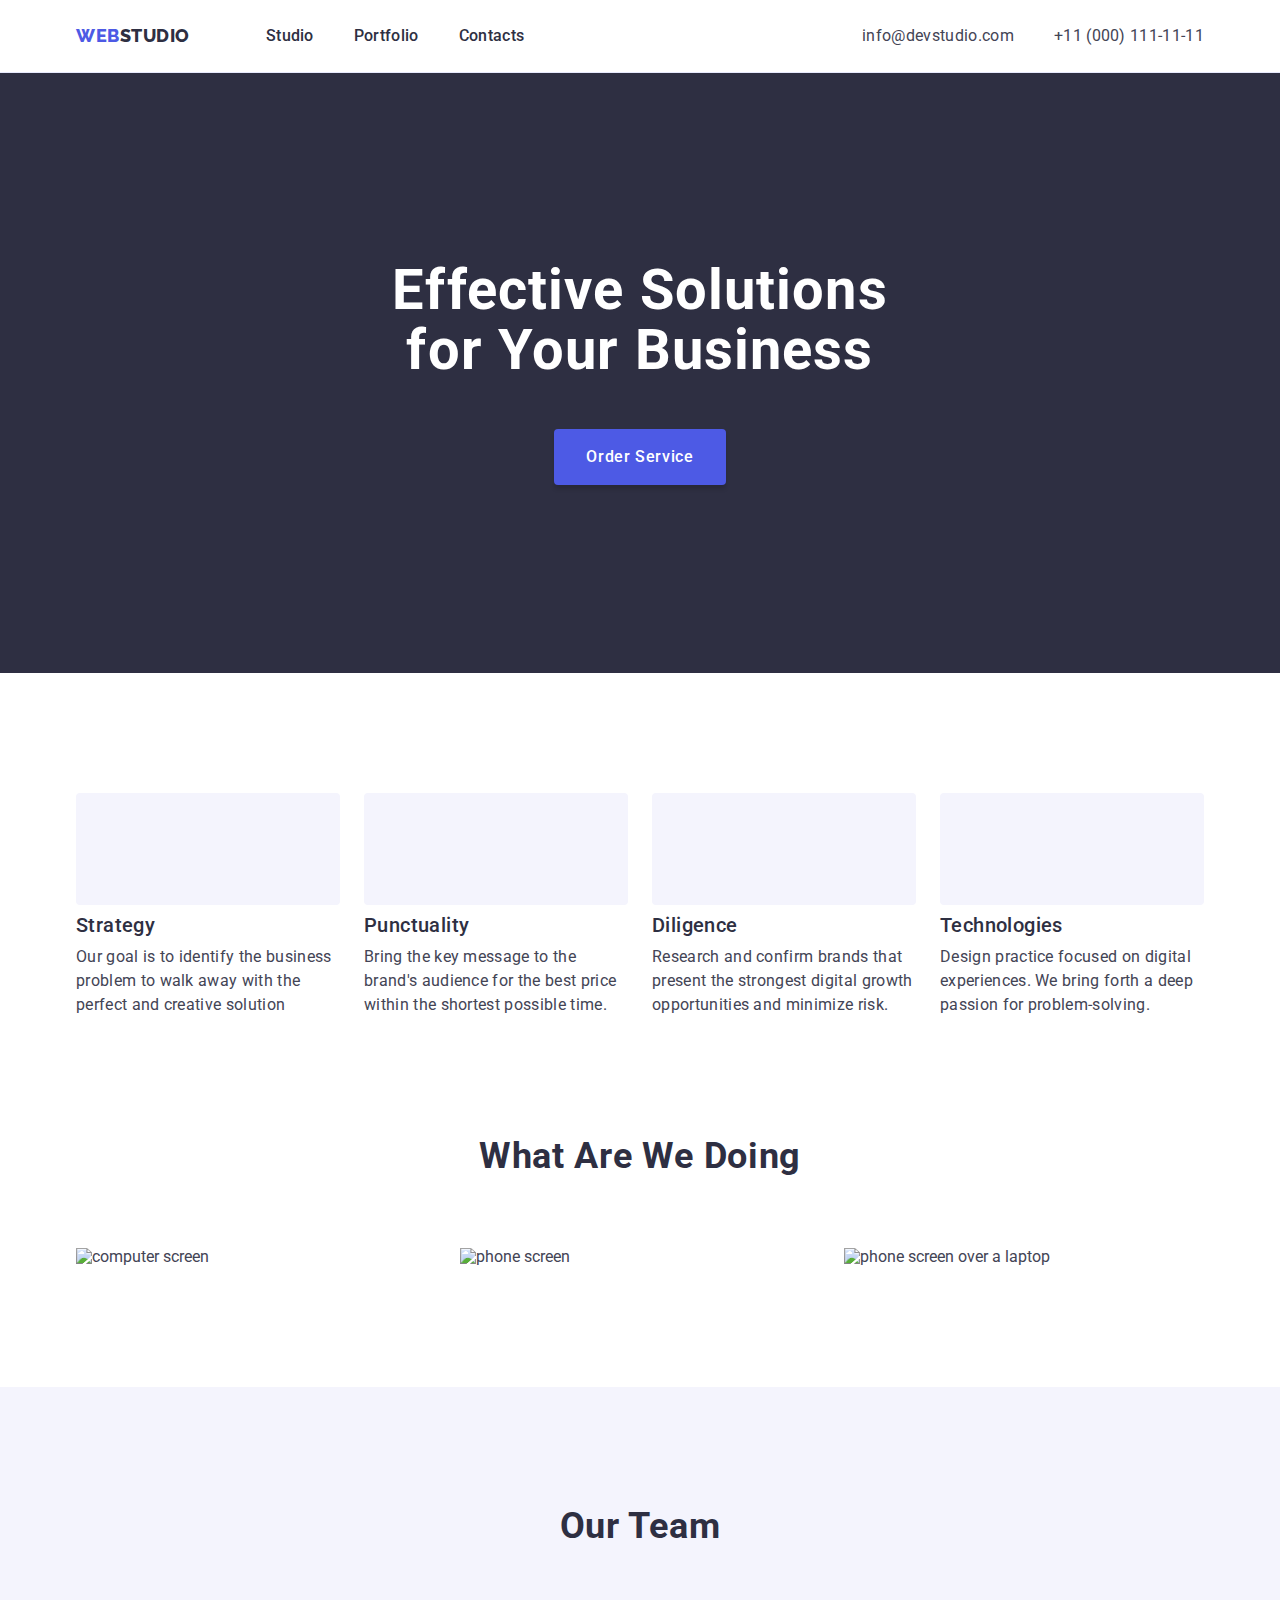
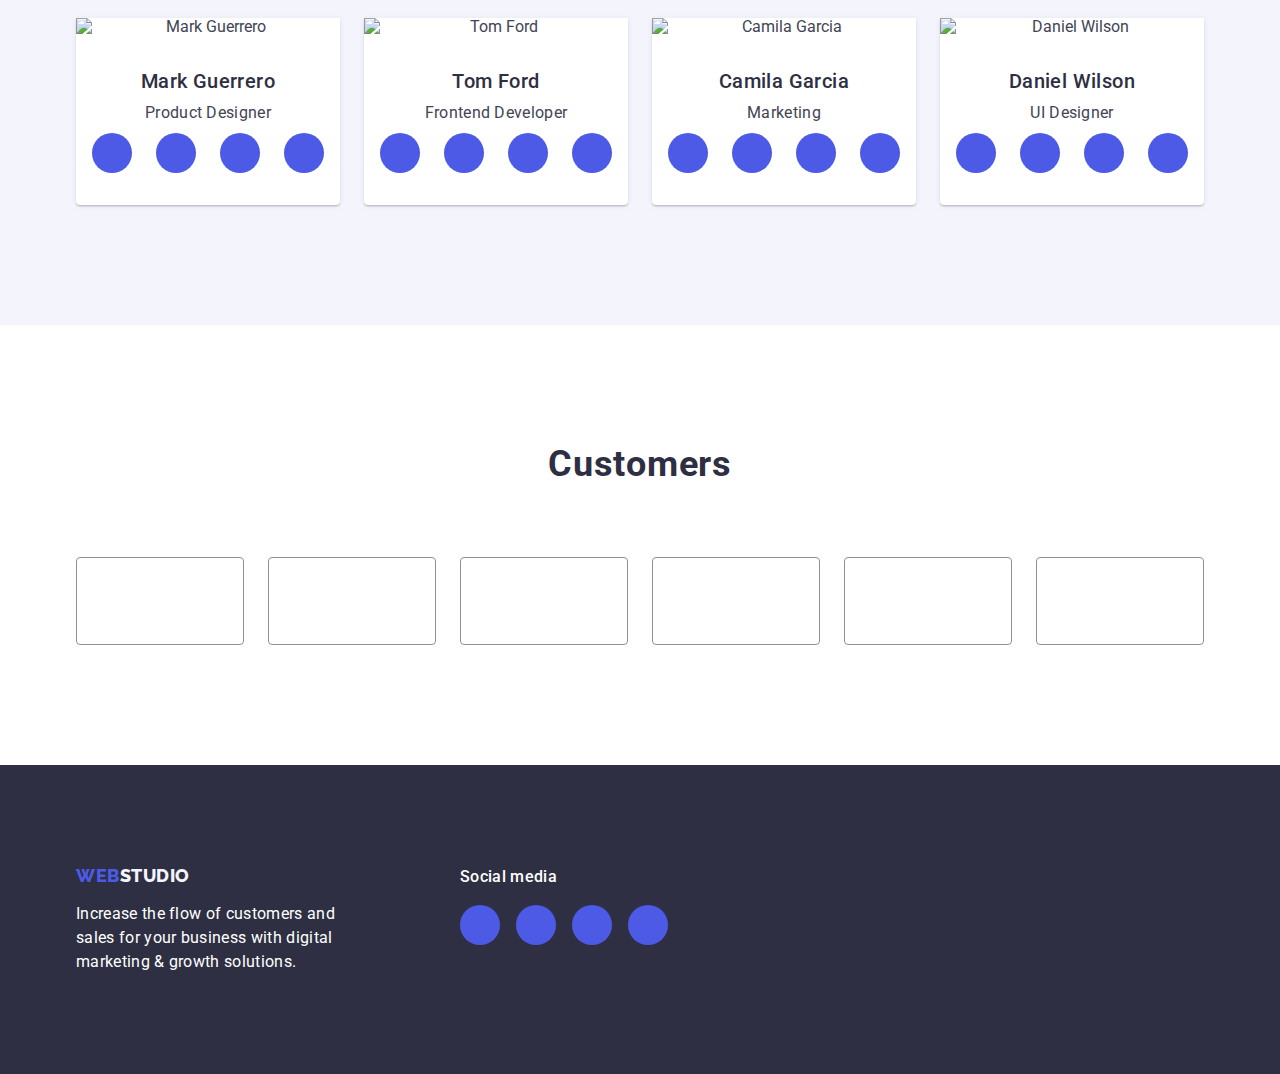
==== commit d14ed9f0: "1" ====
--- a/index.html
+++ b/index.html
@@ -24,7 +24,7 @@
                     </a>
                     <ul class="navmenu list">
                         <li>
-                            <a class="navmenu-item link" href="./index.html">
+                            <a class="navmenu-item link " href="./index.html">
                                 Studio
                             </a>
                         </li>
@@ -57,7 +57,7 @@
             <section class="hero">
                 <div class="container">
                     <h1 class="main-heading">Effective Solutions for Your Business</h1>
-                    <button class="order-btn" type="button">Order Service</button>
+                    <button class="order-btn" type="button" data-modal-open>Order Service</button>
                 </div>
             </section>
             <!-- Features -->
@@ -141,28 +141,28 @@
                                     <p class="reg-text  team-positions">Product Designer</p>
                                     <ul class="social-list list">
                                         <li class="social-list-item">
-                                            <a class="social-list-link">
+                                            <a href="#" class="social-list-link">
                                             <svg  class="social-icon" width="16" height="16">
                                                 <use href="./images/icons.svg#icon-instagram"></use>
                                             </svg>
                                             </a>
                                         </li>
                                         <li class="social-list-item">
-                                            <a class="social-list-link">
+                                            <a href="#" class="social-list-link">
                                             <svg class="social-icon" width="16" height="16">
                                                 <use href="./images/icons.svg#icon-twitter"></use>
                                             </svg>
                                             </a>
                                         </li>
                                         <li class="social-list-item">
-                                            <a class="social-list-link">
+                                            <a href="#" class="social-list-link">
                                             <svg class="social-icon" width="16" height="16">
                                                 <use href="./images/icons.svg#icon-facebook"></use>
                                             </svg>
                                             </a>
                                         </li>
                                         <li class="social-list-item">
-                                            <a class="social-list-link">
+                                            <a href="#" class="social-list-link">
                                             <svg class="social-icon" width="16" height="16">
                                                 <use href="./images/icons.svg#icon-linkedin"></use>
                                             </svg>
@@ -178,28 +178,28 @@
                                     <p class="reg-text  team-positions">Frontend Developer</p>
                                     <ul class="social-list list">
                                         <li class="social-list-item">
-                                            <a class="social-list-link">
+                                            <a href="#" class="social-list-link">
                                             <svg  class="social-icon" width="16" height="16">
                                                 <use href="./images/icons.svg#icon-instagram"></use>
                                             </svg>
                                             </a>
                                         </li>
                                         <li class="social-list-item">
-                                            <a class="social-list-link">
+                                            <a href="#" class="social-list-link">
                                             <svg class="social-icon" width="16" height="16">
                                                 <use href="./images/icons.svg#icon-twitter"></use>
                                             </svg>
                                             </a>
                                         </li>
                                         <li class="social-list-item">
-                                            <a class="social-list-link">
+                                            <a href="#" class="social-list-link">
                                             <svg class="social-icon" width="16" height="16">
                                                 <use href="./images/icons.svg#icon-facebook"></use>
                                             </svg>
                                             </a>
                                         </li>
                                         <li class="social-list-item">
-                                            <a class="social-list-link">
+                                            <a href="#" class="social-list-link">
                                             <svg class="social-icon" width="16" height="16">
                                                 <use href="./images/icons.svg#icon-linkedin"></use>
                                             </svg>
@@ -215,28 +215,28 @@
                                     <p class="reg-text  team-positions">Marketing</p>
                                     <ul class="social-list list">
                                         <li class="social-list-item">
-                                            <a class="social-list-link">
+                                            <a href="#" class="social-list-link">
                                             <svg  class="social-icon" width="16" height="16">
                                                 <use href="./images/icons.svg#icon-instagram"></use>
                                             </svg>
                                             </a>
                                         </li>
                                         <li class="social-list-item">
-                                            <a class="social-list-link">
+                                            <a href="#" class="social-list-link">
                                             <svg class="social-icon" width="16" height="16">
                                                 <use href="./images/icons.svg#icon-twitter"></use>
                                             </svg>
                                             </a>
                                         </li>
                                         <li class="social-list-item">
-                                            <a class="social-list-link">
+                                            <a href="#" class="social-list-link">
                                             <svg class="social-icon" width="16" height="16">
                                                 <use href="./images/icons.svg#icon-facebook"></use>
                                             </svg>
                                             </a>
                                         </li>
                                         <li class="social-list-item">
-                                            <a class="social-list-link">
+                                            <a href="#" class="social-list-link">
                                             <svg class="social-icon" width="16" height="16">
                                                 <use href="./images/icons.svg#icon-linkedin"></use>
                                             </svg>
@@ -252,28 +252,28 @@
                                     <p class="reg-text team-positions">UI Designer</p>
                                     <ul class="social-list list">
                                         <li class="social-list-item">
-                                            <a class="social-list-link">
+                                            <a href="#" class="social-list-link">
                                             <svg  class="social-icon" width="16" height="16">
                                                 <use href="./images/icons.svg#icon-instagram"></use>
                                             </svg>
                                             </a>
                                         </li>
                                         <li class="social-list-item">
-                                            <a class="social-list-link">
+                                            <a href="#" class="social-list-link">
                                             <svg class="social-icon" width="16" height="16">
                                                 <use href="./images/icons.svg#icon-twitter"></use>
                                             </svg>
                                             </a>
                                         </li>
                                         <li class="social-list-item">
-                                            <a class="social-list-link">
+                                            <a href="#" class="social-list-link">
                                             <svg class="social-icon" width="16" height="16">
                                                 <use href="./images/icons.svg#icon-facebook"></use>
                                             </svg>
                                             </a>
                                         </li>
                                         <li class="social-list-item">
-                                            <a class="social-list-link">
+                                            <a href="#" class="social-list-link">
                                             <svg class="social-icon" width="16" height="16">
                                                 <use href="./images/icons.svg#icon-linkedin"></use>
                                             </svg>
@@ -291,42 +291,42 @@
                 <h2 class="section-heading customer-section-heading">Customers</h2>
                 <ul class="customer-list list">
                     <li class="customer-list-item">
-                        <a class="customer-link">
+                        <a href="#" class="customer-link">
                         <svg class="customer-icon" width="104" height="56">
                             <use href="./images/icons.svg#icon-Union"></use>
                         </svg>
                         </a>
                     </li>
                     <li class="customer-list-item">
-                        <a class="customer-link">
+                        <a href="#" class="customer-link">
                             <svg class="customer-icon" width="104" height="56">
                                 <use href="./images/icons.svg#icon-group-1"></use>
                             </svg>
                         </a>
                     </li>
                     <li class="customer-list-item">
-                        <a class="customer-link">
+                        <a href="#" class="customer-link">
                             <svg class="customer-icon" width="104" height="56">
                                 <use href="./images/icons.svg#icon-group-2"></use>
                             </svg>
                         </a>
                     </li>
                     <li class="customer-list-item">
-                        <a class="customer-link">
+                        <a href="#" class="customer-link">
                             <svg class="customer-icon" width="104" height="56">
                                 <use href="./images/icons.svg#icon-group-3"></use>
                             </svg>
                         </a>
                     </li>
                     <li class="customer-list-item">
-                        <a class="customer-link">
+                        <a href="#" class="customer-link">
                             <svg class="customer-icon" width="104" height="56">
                                 <use href="./images/icons.svg#icon-group-4"></use>
                             </svg>
                         </a>
                     </li>
                     <li class="customer-list-item">
-                        <a class="customer-link">
+                        <a href="#" class="customer-link">
                             <svg class="customer-icon" width="104" height="56">
                                 <use href="./images/icons.svg#icon-group-5"></use>
                             </svg>
@@ -348,28 +348,28 @@
                     <p class="footer-socials-text">Social media</p>
                     <ul class="social-list list footer-socials-list">
                         <li class="social-list-item">
-                            <a class="social-list-link footer-social-link">
+                            <a href="#" class="social-list-link footer-social-link">
                                 <svg class="social-icon" width="24" height="24">
                                     <use href="./images/icons.svg#icon-instagram"></use>
                                 </svg>
                             </a>
                         </li>
                         <li class="social-list-item">
-                            <a class="social-list-link footer-social-link">
+                            <a href="#" class="social-list-link footer-social-link">
                                 <svg class="social-icon" width="24" height="24">
                                     <use href="./images/icons.svg#icon-twitter"></use>
                                 </svg>
                             </a>
                         </li>
                         <li class="social-list-item">
-                            <a class="social-list-link footer-social-link">
+                            <a href="#" class="social-list-link footer-social-link">
                                 <svg class="social-icon" width="24" height="24">
                                     <use href="./images/icons.svg#icon-facebook"></use>
                                 </svg>
                             </a>
                         </li>
                         <li class="social-list-item">
-                            <a class="social-list-link footer-social-link">
+                            <a href="#" class="social-list-link footer-social-link">
                                 <svg class="social-icon" width="24" height="24">
                                     <use href="./images/icons.svg#icon-linkedin"></use>
                                 </svg>
@@ -378,7 +378,47 @@
                     </ul>
                 </div>
             </div>
+            <div class="backdrop is-hidden" data-modal>
+                <div class="modal">
+                    <button type="button" class="modal-close-btn" data-modal-close>
+                        <svg class="modal-close-icon" width="8" height="8">
+                            <use href="./images/icons.svg#icon-close"></use>
+                        </svg>
+                    </button>
+                    <form name="modal-form">
+                        <h2>Leave your contacts and we will call you back</h2>
+                        <label class="modal-form-field">
+                            <span class="modal-form-input-name">Name </span>
+                            <input type="text" name="Name" class="modal-form-input" required pattern="[а-яА-Яa-zA-Z]+" autofocus>
+                        </label>
+                        <label class="modal-form-field">
+                            <span class="modal-form-input-name">Phone</span>
+                            <input type="tel" name="Phone" class="modal-form-input" required
+                                pattern="[0-9]{3}-[0-9]{3}-[0-9]{2}-[0-9]{2}" title="xxx-xxx-xx-xx">
+                        </label>
+                        <label class="modal-form-field">
+                            <span class="modal-form-input-name">Email</span>
+                            <input type="email" name="Email" class="modal-form-input" pattern="[a-zA-Z]" required>
+                        </label>
+                        <label class="modal-form-field">
+                            <span class="modal-form-input-name">Comment</span>
+                            <textarea name="user_message" class="modal-form-message" placeholder="Text Input"></textarea>
+                        </label>
+                        <label class="modal-form-field">
+                            I accept the terms and conditions of <a>Privacy Policy</a>
+                            <input type="checkbox" name="Privacy-Policy" required>
+                        </label>
+                        <button type="submit">Send</button>
+                    </form>
+                </div>
+            
+            </div>
         </footer>
+        <!-- Modal Window -->
+       
+
+
+        <script src="./js/modal.js"></script>
     </body>
 
     </html>--- a/css/styles.css
+++ b/css/styles.css
@@ -57,6 +57,7 @@
     letter-spacing: 0.02em;
     color: #ffffff;
     max-width: 496px;
+    margin-bottom: 48px;
 }
 
 .section-heading {
@@ -122,13 +123,31 @@
     font-size: 16px;
     line-height: 24px;
     letter-spacing: 0.02em;
-    color: var(--primary-text-color);
     padding: 24px 0;
-}
+    transition: color 250ms cubic-bezier(0.4, 0, 0.2, 1);
+    color: #2E2F42;
+}
+.navmenu-item:hover {
+    
+    color: #404bbf;
+}
+
+.navmenu-item::after{
+    
+}
+
+.navmenu-item :active {
+    color: green;
+}
+
+
 .navmenu-item:hover,
-.navmenu-item:focus,
-.navmenu-item::selection{
+.navmenu-item:focus{
     color: #404bbf;
+    
+}
+.navmenu-item:active ::after{
+    visibility: visible;
 }
 
 .contacts{
@@ -146,6 +165,7 @@
     letter-spacing: 0.02em;
     color: var(--titel-text-color);
     font-style: normal;
+    transition: color 250ms cubic-bezier(0.4, 0, 0.2, 1);;
 }
 .contacts-item:hover,
 .contacts-item:focus{
@@ -167,6 +187,7 @@
         background-size: cover;
         background-position: center;
         max-width: 1440px;
+        margin: 0 auto;
 }
 
 .order-btn{
@@ -181,11 +202,12 @@
     letter-spacing: 0.04em;
     color: #ffffff;
     display: block;
-    margin: 48px auto 0;
+    margin: 0 auto 0;
     min-width: 169px;
     height: 56px;
     border: none;
     cursor: pointer;
+    transition: background-color 250ms cubic-bezier(0.4, 0, 0.2, 1);
 }
 .order-btn:hover,
 .order-btn:focus{
@@ -267,6 +289,7 @@
 }
 .team-positions{
     text-align: center;
+    margin-bottom: 8px;
 }
 .team-list-item{
     background-color: var(--primary-bg-color);
@@ -292,7 +315,6 @@
     display: flex;
     justify-content: center;
     gap: 24px;
-    margin-top: 8px;
 }
 
 .social-list-link{
@@ -303,13 +325,11 @@
     display: flex;
     justify-content: center;
     align-items: center;
-}
-.social-list-link:hover{
+    transition: background-color 250ms cubic-bezier(0.4, 0, 0.2, 1);
+}
+.social-list-link:hover,
+.social-list-link:focus{
     background-color: var(--btn-hover-color);
-}
-
-.social-list-link:focus{
-    background-color: #404bbf;
 }
 
 .social-icon{
@@ -323,11 +343,11 @@
 }
 .customer-section-heading{
     margin-bottom: 72px;
+    line-height: 1.11;
 }
 .customer-list{
     display: flex;
     gap: 24px;
-    margin-top: 72px;
 }
 
 .customer-link{
@@ -339,6 +359,8 @@
         width: 100%;
         height: 100%;
         color: #8e8f99;
+        transition: border-color 250ms cubic-bezier(0.4, 0, 0.2, 1),
+            color 250ms cubic-bezier(0.4, 0, 0.2, 1);
 }
 .customer-icon{
    fill: currentColor;
@@ -349,8 +371,6 @@
 }
 .customer-link:hover,
 .customer-link:focus{
-    border: 1px solid var(--btn-hover-color);
-    border-radius: 4px;
     color: #404bbf;
     border-color: #404bbf;
 }
@@ -410,6 +430,99 @@
     background-color: #31d0aa;
 }
 
+/* Modal window */
+
+.is-hidden{
+    visibility: hidden;
+    opacity: 0;
+    pointer-events: none;
+}
+
+.backdrop{
+    position: fixed;
+    top: 0;
+    left: 0;
+    width: 100%;
+    height: 100%;
+    background: rgba(46, 47, 66, 0.4);
+    transition: opacity 250ms cubic-bezier(0.4, 0, 0.2, 1), visibility 250ms cubic-bezier(0.4, 0, 0.2, 1);
+    }
+
+.modal{
+    position: absolute;
+    width: 408px;
+    min-height: 584px;
+    top: 50%;
+        left: 50%;
+        transform: translate(-50%, -50%);
+    background-color: #FCFCFC;
+    box-shadow: 0px 1px 1px rgba(0, 0, 0, 0.14), 0px 1px 3px rgba(0, 0, 0, 0.12), 0px 2px 1px rgba(0, 0, 0, 0.2);
+    border-radius: 4px;
+    transition: background-color 250ms cubic-bezier(0.4, 0, 0.2, 1);
+    transition: transform 250ms cubic-bezier(0.4, 0, 0.2, 1);
+    padding: 72px 24px 24px 24px;
+
+}
+.modal-form{
+    display: flex;
+    flex-direction: column;
+}
+.modal-form-input{
+    width: 100%;
+    height: 40px;
+    border: 1px solid rgba(46, 47, 66, 0.4);
+    border-radius: 4px;
+    padding-left: 38px;
+}
+.modal-form-input:hover,
+.modal-form-input:focus{
+    border: 1px solid #4D5AE5;
+        border-radius: 4px;
+}
+.modal-form-input-name{
+    display: block;
+    font-weight: 400;
+        font-size: 12px;
+        line-height: 14px;
+        letter-spacing: 0.04em;
+        color: #8E8F99;
+        margin-bottom: 4px;
+}
+.modal-form-field{
+    margin-bottom: 8px;
+    display: block;
+}
+.modal-close-btn{
+    position: absolute;
+    width: 24px;
+    height: 24px;
+        top: 24px;
+        right: 24px;
+        display: flex;
+        align-items: center;
+        justify-content: center;
+        padding: 0;
+            background-color: #E7E9FC;
+            border: 1px solid rgba(0, 0, 0, 0.1);
+            border-radius: 50%;
+            transition: background-color 250ms cubic-bezier(0.4, 0, 0.2, 1), border 250ms cubic-bezier(0.4, 0, 0.2, 1);
+
+}
+
+.modal-close-btn:hover,
+.modal-close-btn:focus{
+    background-color: #404bbf;
+    border: none;
+}
+
+.modal-close-icon{
+    transition: fill 250ms cubic-bezier(0.4, 0, 0.2, 1);
+}
+
+.modal-close-btn:hover .modal-close-icon,
+.modal-close-btn:focus .modal-close-icon{
+    fill: #ffffff;
+}
 
 /* Portfolio page */
 .portfolio-filters-container{
@@ -435,6 +548,10 @@
         color: #4d5ae5;
         border: 1px solid #e7e9fc;
         border-radius: 4px;
+        transition: color 250ms cubic-bezier(0.4, 0, 0.2, 1),
+            background-color 250ms cubic-bezier(0.4, 0, 0.2, 1),
+            border-color 250ms cubic-bezier(0.4, 0, 0.2, 1),
+            box-shadow 250ms cubic-bezier(0.4, 0, 0.2, 1);
 }
 
 .portfolio-filters-button:hover,
@@ -460,6 +577,32 @@
     Width: 360px;
     Height: 300px
 }
+.selection-item-wrapper{
+    position: relative;
+    overflow: hidden;
+}
+.overlay{
+    position: absolute;
+    color: var(--primary-bg-color);
+    top: 0;
+    left: 0;
+    transform: translateY(100%);
+    height: 100%;
+    width: 100%;
+    padding: 40px 32px 164px;
+    background-color: var(--accent-color);
+    overflow: auto;
+    line-height: 1.5;
+    letter-spacing: 0.02em;
+    color: #f4f4fd;
+    padding: 40px 32px;
+
+    transition: transform 250ms cubic-bezier(0.4, 0, 0.2, 1);
+}
+.selection-item-link:hover .overlay,
+.selection-item-link:focus .overlay{
+    transform: translateY(0);
+}
 .selection-item-text-container{
     padding: 32px 16px;
     border: 1px solid #e7e9fc;
@@ -470,6 +613,7 @@
 }
 .selection-item-link{
     display: block;
+    transition: box-shadow 250ms cubic-bezier(0.4, 0, 0.2, 1);
 }
 .selection-item-link:hover{
     box-shadow: 0px 1px 6px rgba(46, 47, 66, 0.08), 0px 1px 1px rgba(46, 47, 66, 0.16), 0px 2px 1px rgba(46, 47, 66, 0.08);
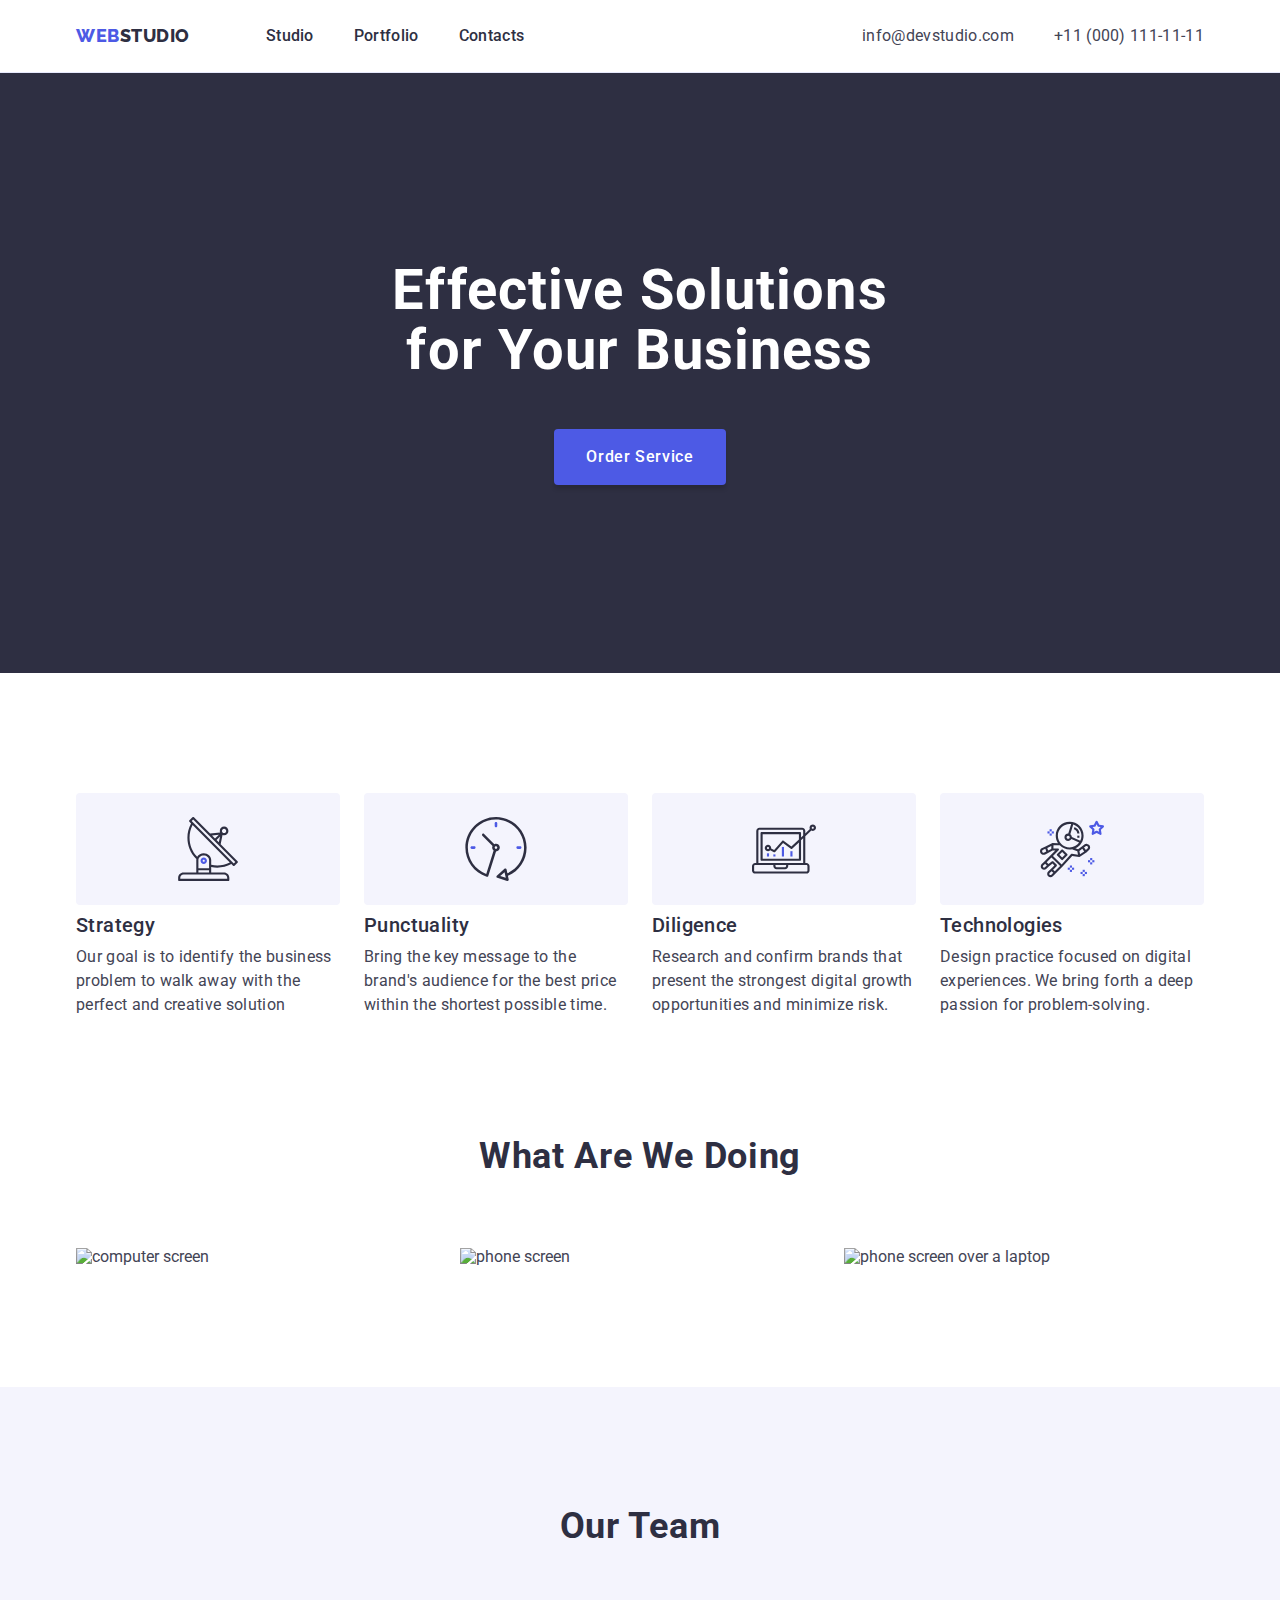
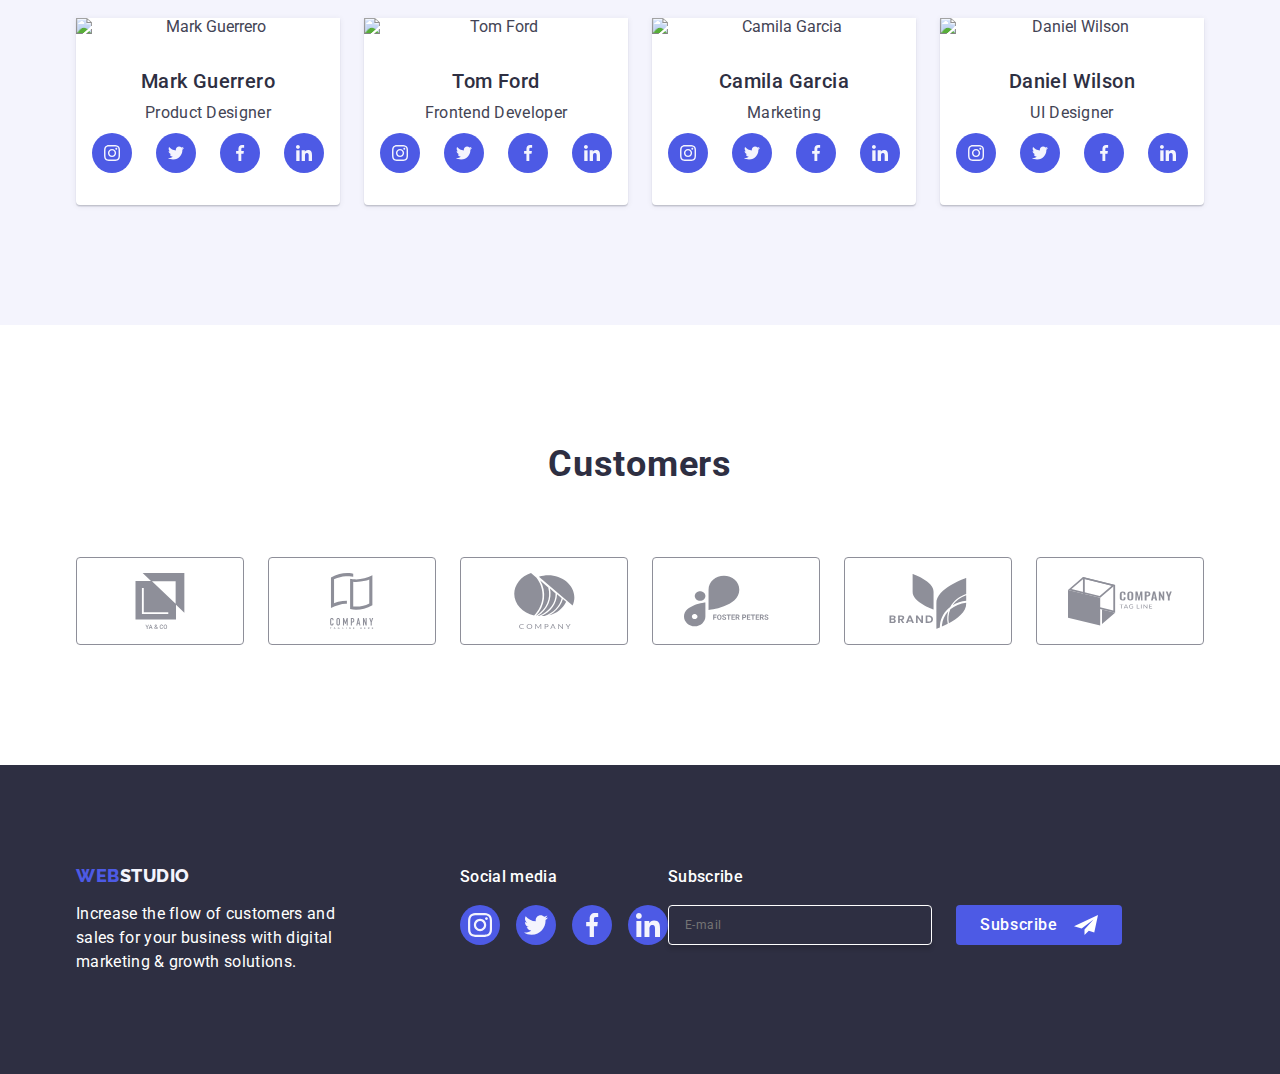
==== commit b7fd230c: "1" ====
--- a/index.html
+++ b/index.html
@@ -377,45 +377,57 @@
                         </li>
                     </ul>
                 </div>
-            </div>
-            <div class="backdrop is-hidden" data-modal>
-                <div class="modal">
-                    <button type="button" class="modal-close-btn" data-modal-close>
-                        <svg class="modal-close-icon" width="8" height="8">
-                            <use href="./images/icons.svg#icon-close"></use>
-                        </svg>
-                    </button>
-                    <form name="modal-form">
-                        <h2>Leave your contacts and we will call you back</h2>
-                        <label class="modal-form-field">
-                            <span class="modal-form-input-name">Name </span>
-                            <input type="text" name="Name" class="modal-form-input" required pattern="[а-яА-Яa-zA-Z]+" autofocus>
+                <div class="footer-subscribe-form-container">
+                    <p class="footer-subscribe-text">Subscribe</p>
+                    <form class="footer-subscribe-form">
+                        <label for="email">
+                            <input type="email" name="email" placeholder="E-mail" class="subscribe-input">
                         </label>
-                        <label class="modal-form-field">
-                            <span class="modal-form-input-name">Phone</span>
-                            <input type="tel" name="Phone" class="modal-form-input" required
-                                pattern="[0-9]{3}-[0-9]{3}-[0-9]{2}-[0-9]{2}" title="xxx-xxx-xx-xx">
-                        </label>
-                        <label class="modal-form-field">
-                            <span class="modal-form-input-name">Email</span>
-                            <input type="email" name="Email" class="modal-form-input" pattern="[a-zA-Z]" required>
-                        </label>
-                        <label class="modal-form-field">
-                            <span class="modal-form-input-name">Comment</span>
-                            <textarea name="user_message" class="modal-form-message" placeholder="Text Input"></textarea>
-                        </label>
-                        <label class="modal-form-field">
-                            I accept the terms and conditions of <a>Privacy Policy</a>
-                            <input type="checkbox" name="Privacy-Policy" required>
-                        </label>
-                        <button type="submit">Send</button>
+                        <button type="submit" class="subscribe-btn">Subscribe
+                            <svg class="tg-icon" width="24" height="24">
+                            <use  href="./images/icons.svg#icon-tg">
+                            </use>
+                        </svg></button>
                     </form>
                 </div>
-            
             </div>
         </footer>
         <!-- Modal Window -->
-       
+        <div class="backdrop is-hidden" data-modal>
+            <div class="modal">
+                <button type="button" class="modal-close-btn" data-modal-close>
+                    <svg class="modal-close-icon" width="8" height="8">
+                        <use href="./images/icons.svg#icon-close"></use>
+                    </svg>
+                </button>
+                <form name="modal-form"> 
+                    <h2>Leave your contacts and we will call you back</h2>
+                    <label class="modal-form-field">
+                        <span class="modal-form-input-name">Name </span>
+                        <input type="text" name="Name" class="modal-form-input" required pattern="[а-яА-Яa-zA-Z]+" autofocus>
+                    </label>
+                    <label class="modal-form-field">
+                        <span class="modal-form-input-name">Phone</span>
+                        <input type="tel" name="Phone" class="modal-form-input" required pattern="[0-9]{3}-[0-9]{3}-[0-9]{2}-[0-9]{2}" title="xxx-xxx-xx-xx">
+                    </label>
+                    <label class="modal-form-field">
+                        <span class="modal-form-input-name">Email</span>
+                        <input type="email" name="Email" class="modal-form-input" pattern="[a-zA-Z]" required>
+                    </label>
+                    <label class="modal-form-field">
+                        <span class="modal-form-input-name">Comment</span>
+                        <textarea name="user_message" class="modal-form-message"
+                        placeholder="Text Input"></textarea>
+                    </label>
+                    <label class="modal-form-field">
+                        I accept the terms and conditions of <a>Privacy Policy</a>
+                        <input type="checkbox" name="Privacy-Policy" required >
+                    </label>
+                    <button type="submit">Send</button>
+                </form>
+            </div>
+
+        </div>
 
 
         <script src="./js/modal.js"></script>
--- a/css/styles.css
+++ b/css/styles.css
@@ -39,7 +39,9 @@
 img{
     display: block;
 }
-
+input{
+    font-family: inherit;
+}
 /* Components */
 
 .container{
@@ -387,6 +389,7 @@
     background-color: var(--primary-text-color);
     padding-top: 100px;
     padding-bottom: 100px;
+    
 }
 
 .footer-container{
@@ -428,6 +431,63 @@
 .footer-social-link:hover,
 .footer-social-link:focus{
     background-color: #31d0aa;
+}
+
+.footer-subscribe-form {
+    display: flex;
+}
+
+.footer-subscribe-text{
+    font-family: Roboto;
+        font-size: 16px;
+        font-style: normal;
+        font-weight: 500;
+        line-height: 1.5;
+        letter-spacing: 0.02em;
+        margin-bottom: 16px;
+        color: #ffffff;
+}
+
+.subscribe-input{
+    background-color: transparent;
+    border-radius: 4px;
+    border: 1px solid var(--white, #FFF);
+    box-shadow: 0px 4px 4px 0px rgba(0, 0, 0, 0.15);
+    width: 264px;
+    height: 40px;
+    padding-left: 16px;
+    color: var(--white, #FFF);
+        font-family: Roboto;
+        font-size: 12px;
+        font-style: normal;
+        font-weight: 400;
+        line-height: 1.5;
+        letter-spacing: 0.48px;
+        margin-right: 24px;
+}
+
+.subscribe-btn{
+    display: flex;
+    justify-content: center;
+    align-items: center;
+    border-radius: 4px;
+    border: none;
+    background: var(--iris, #4D5AE5);
+    padding: 8px 24px;
+    min-width: 165px;
+    height: 40px;
+    font-family: "Roboto", sans-serif;
+    color: var(--white, #FFF);
+        text-align: center;
+        font-family: Roboto;
+        font-size: 16px;
+        font-style: normal;
+        font-weight: 500;
+        line-height: 24px;
+        letter-spacing: 0.64px;
+}
+.tg-icon{
+    margin-left: 16px;
 }
 
 /* Modal window */
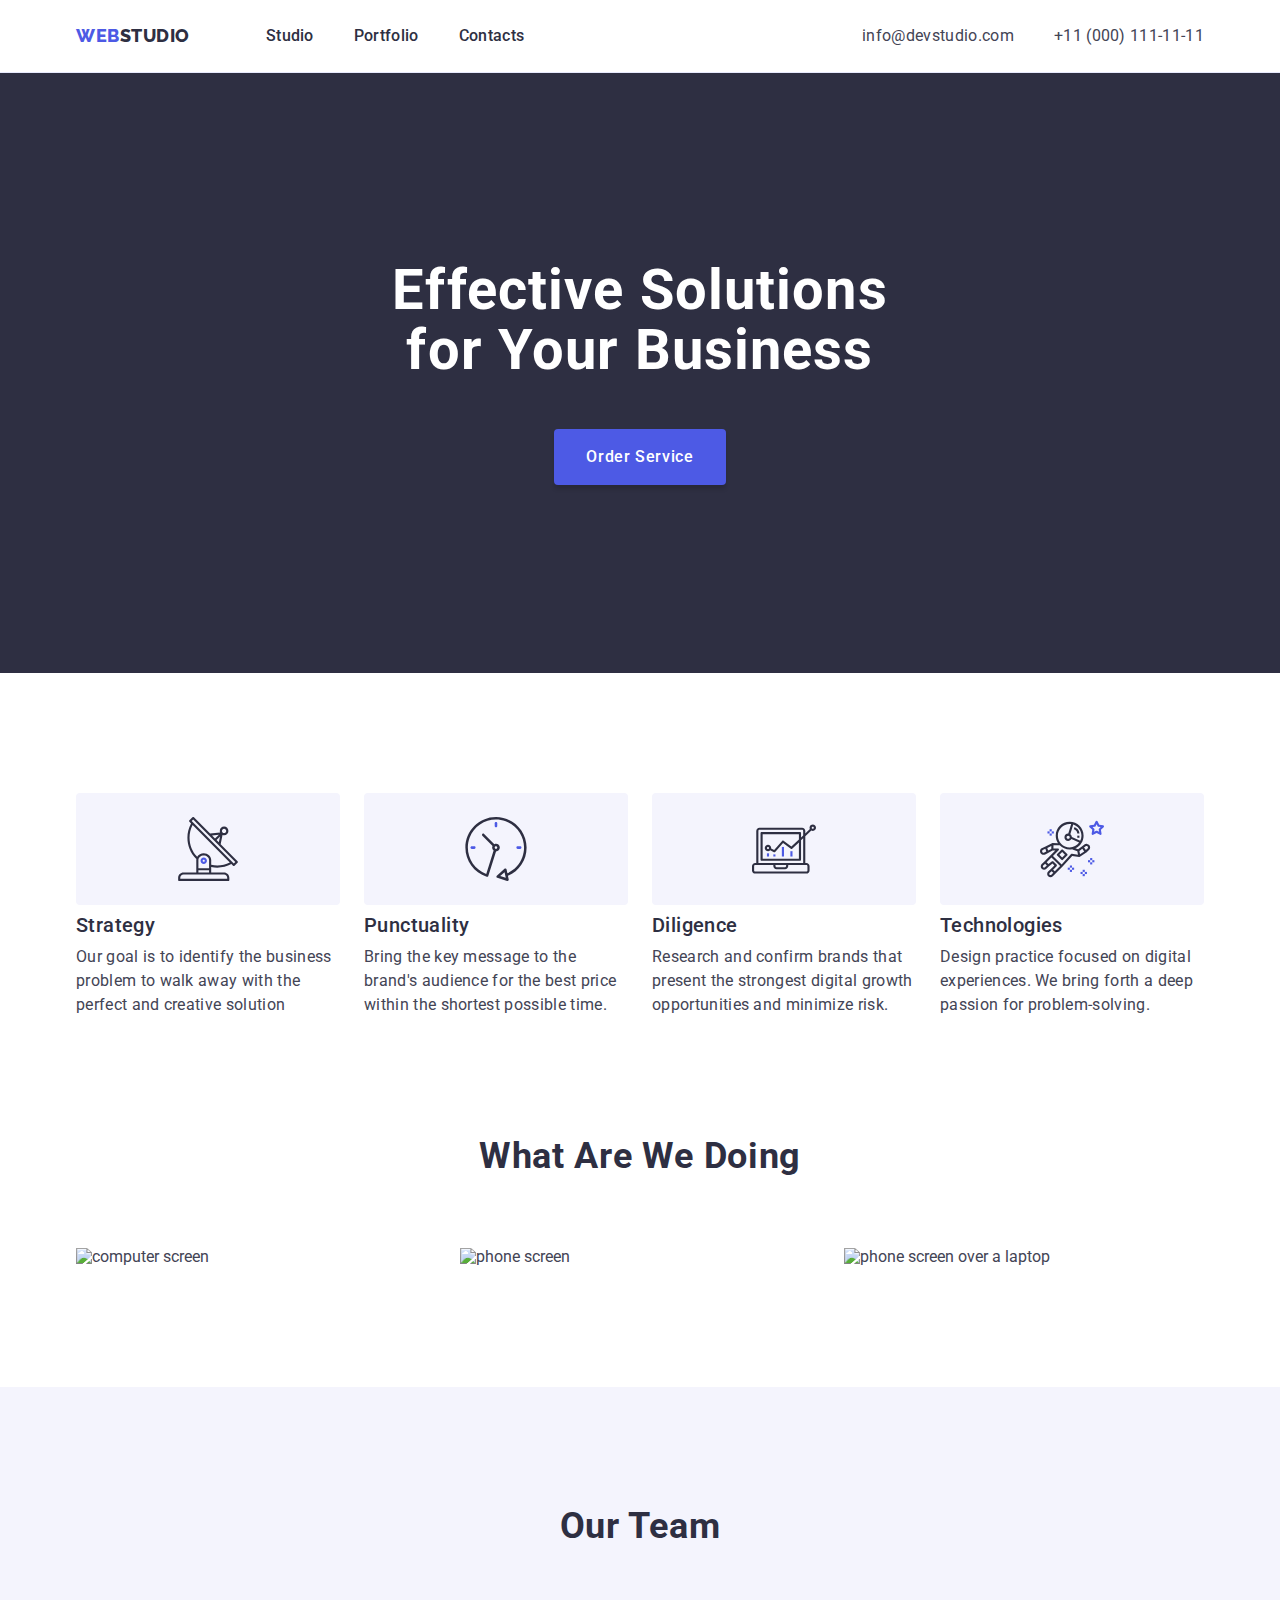
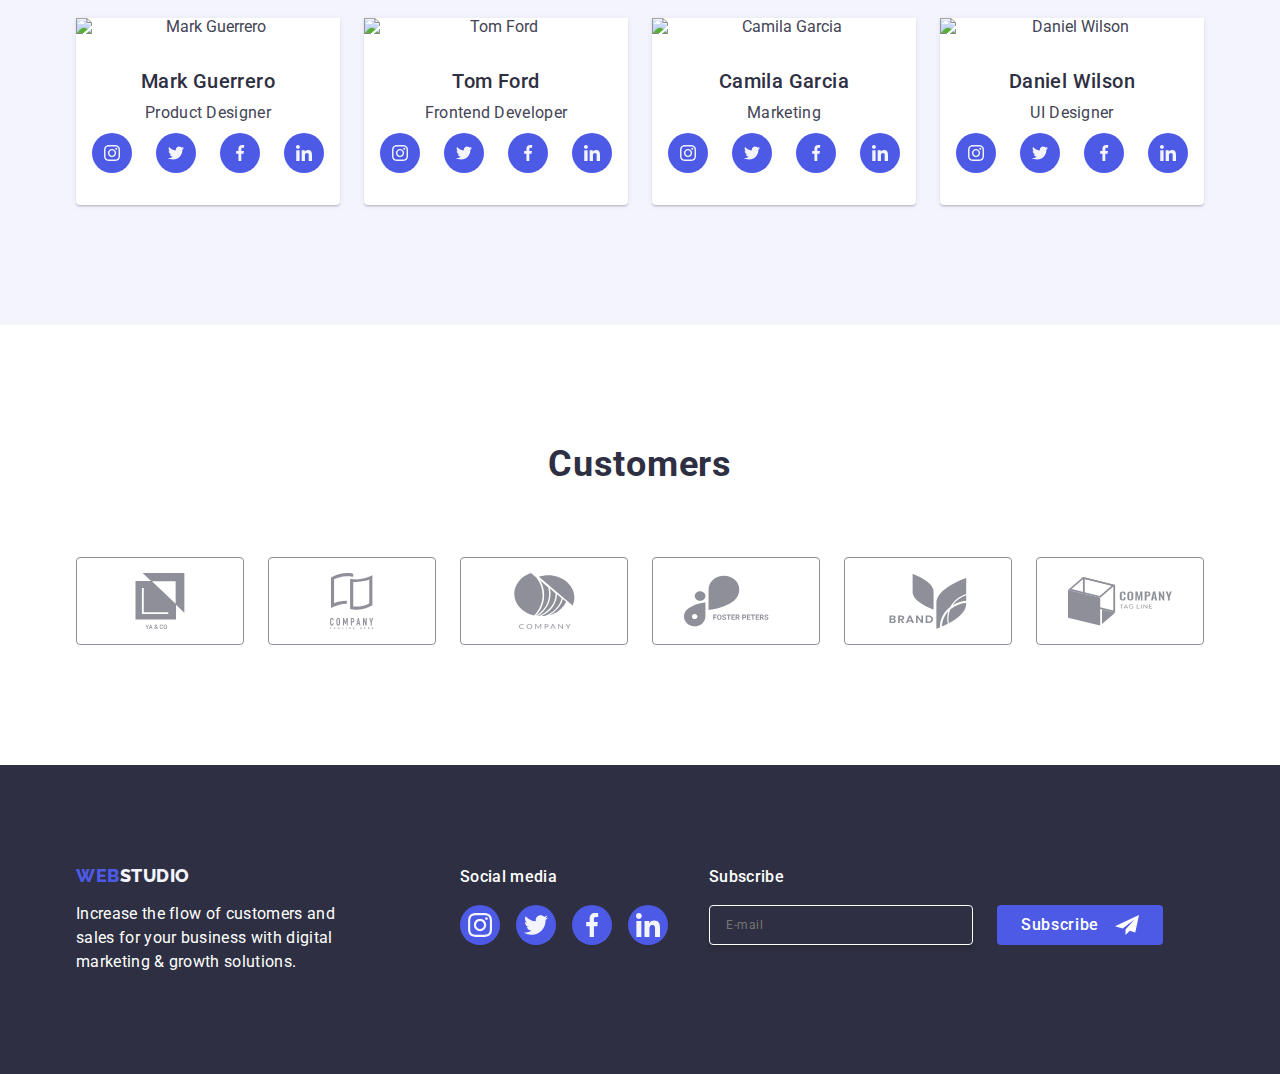
==== commit 031142cd: "1" ====
--- a/index.html
+++ b/index.html
@@ -380,7 +380,7 @@
                 <div class="footer-subscribe-form-container">
                     <p class="footer-subscribe-text">Subscribe</p>
                     <form class="footer-subscribe-form">
-                        <label for="email">
+                        <label for="email" class="label-style">
                             <input type="email" name="email" placeholder="E-mail" class="subscribe-input">
                         </label>
                         <button type="submit" class="subscribe-btn">Subscribe
--- a/css/styles.css
+++ b/css/styles.css
@@ -432,9 +432,12 @@
 .footer-social-link:focus{
     background-color: #31d0aa;
 }
-
+.footer-subscribe-form-container{
+    margin: 0 auto;
+}
 .footer-subscribe-form {
     display: flex;
+    gap: 24px;
 }
 
 .footer-subscribe-text{
@@ -463,7 +466,6 @@
         font-weight: 400;
         line-height: 1.5;
         letter-spacing: 0.48px;
-        margin-right: 24px;
 }
 
 .subscribe-btn{
@@ -486,6 +488,12 @@
         line-height: 24px;
         letter-spacing: 0.64px;
 }
+.subscribe-btn:hover,
+.subscribe-btn:focus{
+    background-color: var(--ocean, #404BBF);
+    box-shadow: 0px 4px 4px 0px rgba(0, 0, 0, 0.15);
+    transition: background-color 250ms cubic-bezier(0.4, 0, 0.2, 1);
+}
 .tg-icon{
     margin-left: 16px;
 }
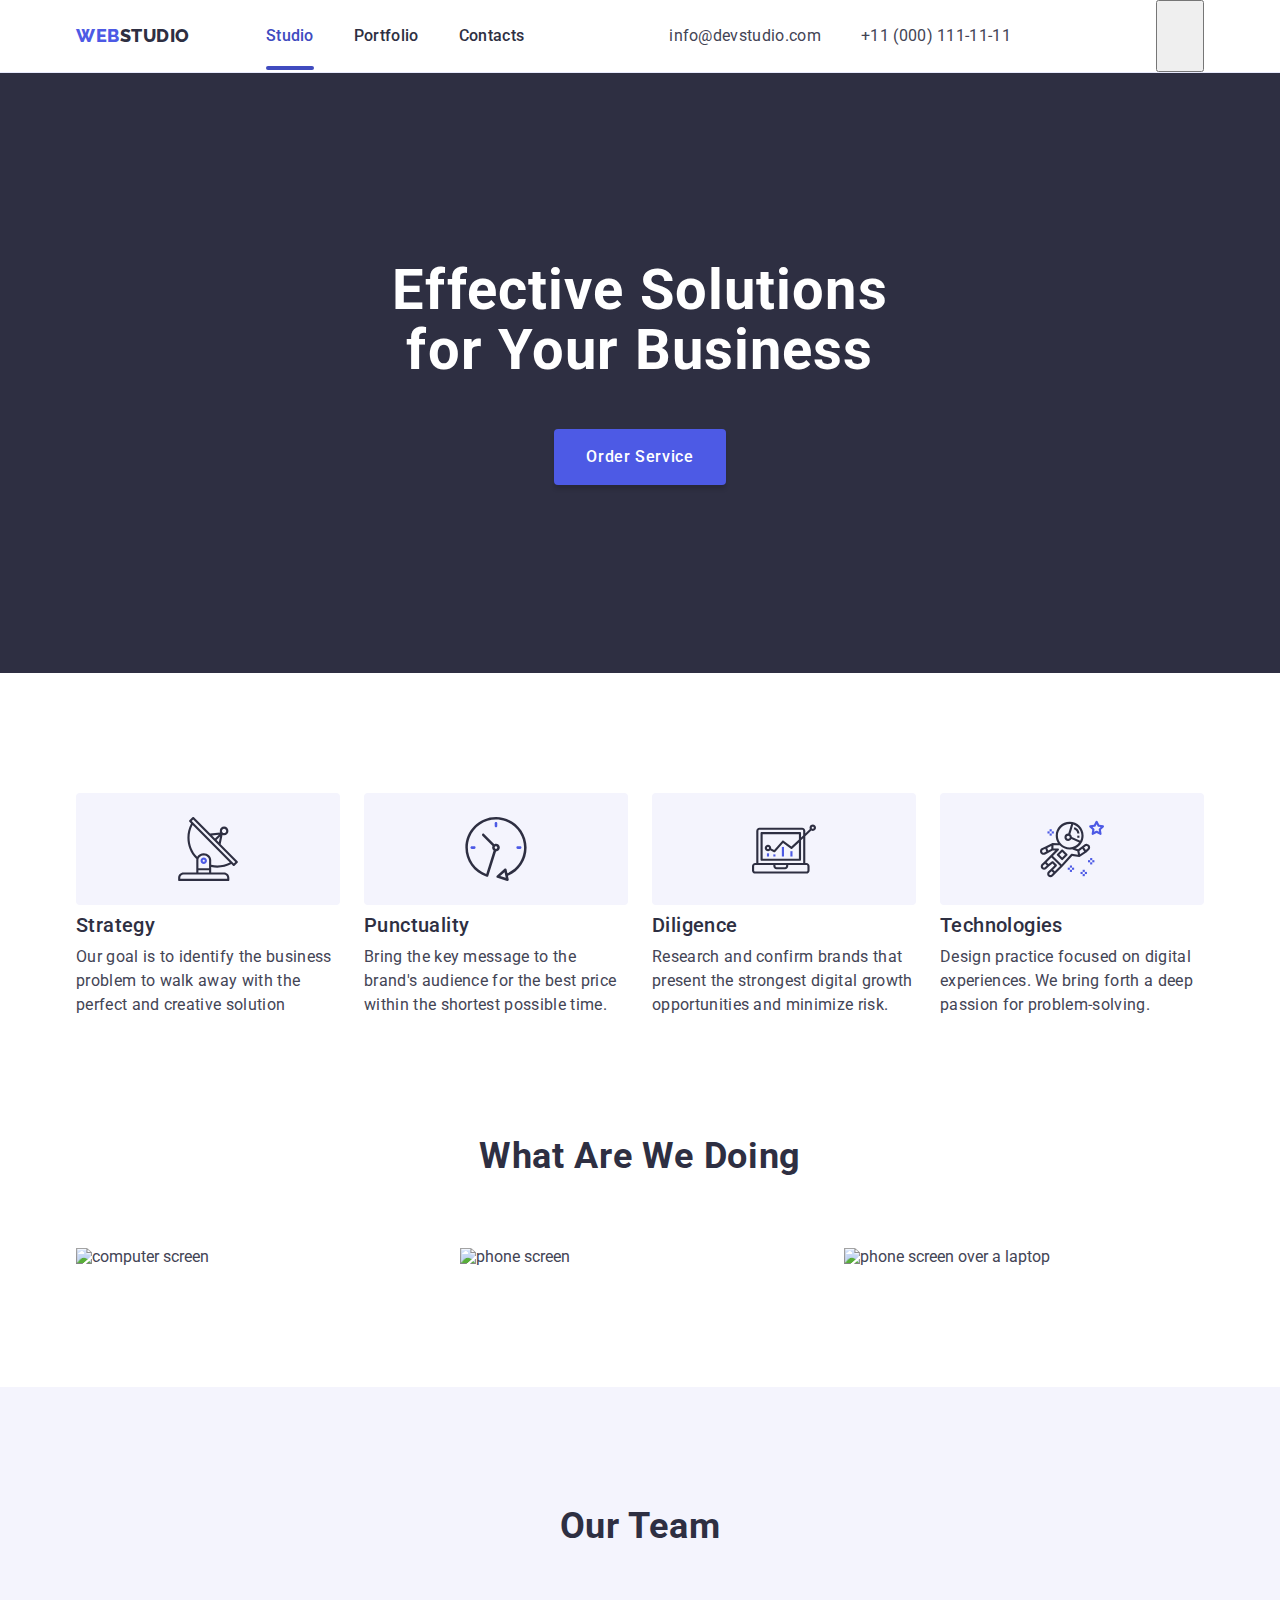
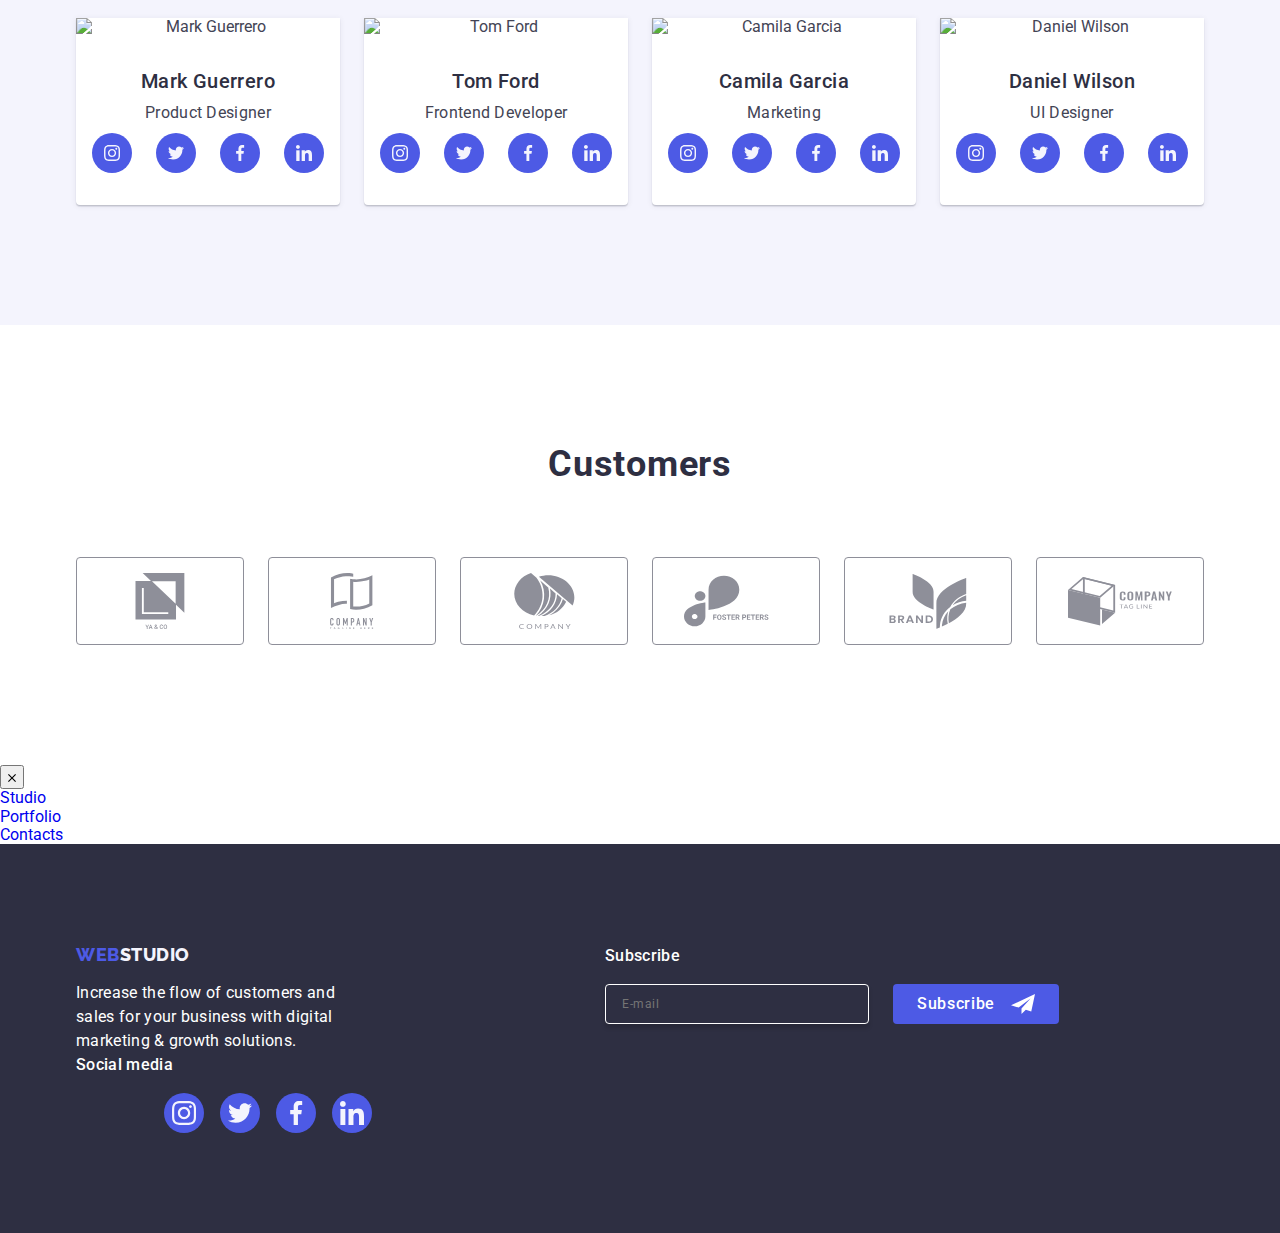
==== commit c8823a5c: "1" ====
--- a/index.html
+++ b/index.html
@@ -15,286 +15,296 @@
     <link rel="stylesheet" type="text/css" href="./css/styles.css">
 </head>
 
-    <body>
-        <header class="main-header">
-            <div class="container header-container">
-                <nav class="main-nav">
-                    <a href="./index.html" class="logo link">
-                        Web<span class="logo-style-header">Studio</span>
-                    </a>
-                    <ul class="navmenu list">
-                        <li>
-                            <a class="navmenu-item link " href="./index.html">
-                                Studio
-                            </a>
-                        </li>
-                        <li>
-                            <a class="navmenu-item link" href="./portfolio.html">
-                                Portfolio
-                            </a>
-                        </li>
-                        <li>
-                            <a class="navmenu-item link" href="">
-                                Contacts
-                            </a>
-                        </li>
-                    </ul>
-                </nav>
-                <address>
-                    <ul class="contacts list">
-                        <li>
-                            <a class="contacts-item link" href="mailto:info@devstudio.com">info@devstudio.com</a>
-                        </li>
-                        <li>
-                            <a class="contacts-item link" href="tel:+110001111111">+11 (000) 111-11-11</a>
-                        </li>
-                    </ul>
-                </address>
-            </div>
-        </header>
-        <main>
-            <!-- Above-the-fold -->
-            <section class="hero">
-                <div class="container">
-                    <h1 class="main-heading">Effective Solutions for Your Business</h1>
-                    <button class="order-btn" type="button" data-modal-open>Order Service</button>
-                </div>
-            </section>
-            <!-- Features -->
-            <section class="features-section">
-                <div class="container">
-                    <h2 hidden class="section-heading">features</h2>
-                    <ul class="features-list list">                   
-                        <li class="features-list-item">
-                            <div class="features-icon">
-                                <svg width="64" height="64">
-                                    <use href="./images/icons.svg#icon-strategy"></use>
-                                </svg>
-                            </div>
-                            <h3 class="subheading features-subheading-style">Strategy</h3>
-                            <p class="reg-text">Our goal is to identify the business
-                                problem to walk away with the perfect and creative solution
-                            </p>
-                        </li>
-
-                        <li class="features-list-item">
-                            <div class="features-icon">
+<body>
+    <header class="main-header">
+        <div class="container header-container">
+
+            <nav class="main-nav">
+                <a href="./index.html" class="logo link">
+                    Web<span class="logo-style-header">Studio</span>
+                </a>
+                <ul class="navmenu list">
+                    <li>
+                        <a class="navmenu-item-studio link " href="./index.html">
+                            Studio
+                        </a>
+                    </li>
+                    <li>
+                        <a class="navmenu-item link" href="./portfolio.html">
+                            Portfolio
+                        </a>
+                    </li>
+                    <li>
+                        <a class="navmenu-item link" href="">
+                            Contacts
+                        </a>
+                    </li>
+                </ul>
+            </nav>
+            <address>
+                <ul class="contacts list">
+                    <li class="contacts-item">
+                        <a class="contacts-item link" href="mailto:info@devstudio.com">info@devstudio.com</a>
+                    </li>
+                    <li>
+                        <a class="contacts-item link" href="tel:+110001111111">+11 (000) 111-11-11</a>
+                    </li>
+                </ul>
+            </address>
+            <button class="menu-toggle js-open-menu" aria-expanded="false" aria-controls="mobile-menu">
+                <svg class="mobile-menu-icon" width="32" height="22">
+                    <use href="./images/icons.svg#burger-menu">
+                </svg>
+            </button>
+        </div>
+
+    </header>
+    <main>
+        <!-- Above-the-fold -->
+        <section class="hero">
+            <div class="container">
+                <h1 class="main-heading">Effective Solutions for Your Business</h1>
+                <button class="order-btn" type="button" data-modal-open>Order Service</button>
+            </div>
+        </section>
+        <!-- Features -->
+        <section class="features-section">
+            <div class="container">
+                <h2 hidden class="section-heading">features</h2>
+                <ul class="features-list list">
+                    <li class="features-list-item">
+                        <div class="features-icon">
+                            <svg width="64" height="64">
+                                <use href="./images/icons.svg#icon-strategy"></use>
+                            </svg>
+                        </div>
+                        <h3 class="subheading features-subheading-style">Strategy</h3>
+                        <p class="reg-text">Our goal is to identify the business
+                            problem to walk away with the perfect and creative solution
+                        </p>
+                    </li>
+
+                    <li class="features-list-item">
+                        <div class="features-icon">
                             <svg width="64" height="64">
                                 <use href="./images/icons.svg#icon-punctuality"></use>
                             </svg>
-                            </div>
-                            <h3 class="subheading features-subheading-style">Punctuality</h3>
-                            <p class="reg-text">Bring the key message to the brand's audience for the best price within the shortest possible time.
-                            </p>
-                        </li>
-
-                        <li class="features-list-item">
-                            <div class="features-icon">
+                        </div>
+                        <h3 class="subheading features-subheading-style">Punctuality</h3>
+                        <p class="reg-text">Bring the key message to the brand's audience for the best price within the
+                            shortest possible time.
+                        </p>
+                    </li>
+
+                    <li class="features-list-item">
+                        <div class="features-icon">
                             <svg width="64" height="64">
                                 <use href="./images/icons.svg#icon-diligence"></use>
                             </svg>
-                            </div>
-                            <h3 class="subheading features-subheading-style">Diligence</h3>
-                            <p class="reg-text">Research and confirm brands that present the strongest digital growth opportunities and minimize
-                                risk.</p>
-                        </li>
-
-                        <li class="features-list-item">
-                            <div class="features-icon">
+                        </div>
+                        <h3 class="subheading features-subheading-style">Diligence</h3>
+                        <p class="reg-text">Research and confirm brands that present the strongest digital growth
+                            opportunities and minimize
+                            risk.</p>
+                    </li>
+
+                    <li class="features-list-item">
+                        <div class="features-icon">
                             <svg width="64" height="64">
                                 <use href="./images/icons.svg#icon-technologies"></use>
                             </svg>
-                            </div>
-                            <h3 class="subheading features-subheading-style">Technologies</h3>
-                            <p class="reg-text">Design practice focused on digital experiences. We bring forth a deep passion for problem-solving.
-                            </p>
-                        </li>
-                    </ul>
-                </div>
-            </section>
-            <!-- Section3 -->
-            <section class="examples-section">
-                <div class="container">
-                    <h2 class="section-heading activities-heading-style">What are we doing</h2>
-                        <ul class="activities list">
-                            <li class="activities-item">
-                                <img width="360" src="./images/Rectangle1.jpg" alt="computer screen">
-                            </li>
-                            <li class="activities-item">
-                                <img width="360" src="./images/Rectangle2.jpg" alt="phone screen">
-                            </li>
-                            <li class="activities-item">
-                                <img width="360" src="./images/Rectangle3.jpg" alt="phone screen over a laptop">
-                            </li>
-                        </ul>
-                </div>
-            </section>
-            <!-- Section4 -->
-            <section class="team-background">
-                <div class="container">
-                    <h2 class="section-heading team-section-heading">Our Team</h2>
-                        <ul class="team-list list">
-                            <li class="team-list-item">
-                                <img src="./images/Mark.jpg" alt="Mark Guerrero">
-                                <div  class="team-name-box">
-                                    <h3 class="subheading team-names">Mark Guerrero</h3>
-                                    <p class="reg-text  team-positions">Product Designer</p>
-                                    <ul class="social-list list">
-                                        <li class="social-list-item">
-                                            <a href="#" class="social-list-link">
-                                            <svg  class="social-icon" width="16" height="16">
-                                                <use href="./images/icons.svg#icon-instagram"></use>
-                                            </svg>
-                                            </a>
-                                        </li>
-                                        <li class="social-list-item">
-                                            <a href="#" class="social-list-link">
-                                            <svg class="social-icon" width="16" height="16">
-                                                <use href="./images/icons.svg#icon-twitter"></use>
-                                            </svg>
-                                            </a>
-                                        </li>
-                                        <li class="social-list-item">
-                                            <a href="#" class="social-list-link">
-                                            <svg class="social-icon" width="16" height="16">
-                                                <use href="./images/icons.svg#icon-facebook"></use>
-                                            </svg>
-                                            </a>
-                                        </li>
-                                        <li class="social-list-item">
-                                            <a href="#" class="social-list-link">
-                                            <svg class="social-icon" width="16" height="16">
-                                                <use href="./images/icons.svg#icon-linkedin"></use>
-                                            </svg>
-                                            </a>
-                                        </li>
-                                    </ul>
-                                </div>
-                            </li>
-                            <li class="team-list-item">
-                                <img src="./images/Tom.jpg" alt="Tom Ford">
-                                <div  class="team-name-box">
-                                    <h3 class="subheading team-names">Tom Ford</h3>
-                                    <p class="reg-text  team-positions">Frontend Developer</p>
-                                    <ul class="social-list list">
-                                        <li class="social-list-item">
-                                            <a href="#" class="social-list-link">
-                                            <svg  class="social-icon" width="16" height="16">
-                                                <use href="./images/icons.svg#icon-instagram"></use>
-                                            </svg>
-                                            </a>
-                                        </li>
-                                        <li class="social-list-item">
-                                            <a href="#" class="social-list-link">
-                                            <svg class="social-icon" width="16" height="16">
-                                                <use href="./images/icons.svg#icon-twitter"></use>
-                                            </svg>
-                                            </a>
-                                        </li>
-                                        <li class="social-list-item">
-                                            <a href="#" class="social-list-link">
-                                            <svg class="social-icon" width="16" height="16">
-                                                <use href="./images/icons.svg#icon-facebook"></use>
-                                            </svg>
-                                            </a>
-                                        </li>
-                                        <li class="social-list-item">
-                                            <a href="#" class="social-list-link">
-                                            <svg class="social-icon" width="16" height="16">
-                                                <use href="./images/icons.svg#icon-linkedin"></use>
-                                            </svg>
-                                            </a>
-                                        </li>
-                                    </ul>
-                                </div>
-                            </li>
-                            <li class="team-list-item">
-                                <img src="./images/Camila.jpg" alt="Camila Garcia">
-                                <div  class="team-name-box">
-                                    <h3 class="subheading team-names">Camila Garcia</h3>
-                                    <p class="reg-text  team-positions">Marketing</p>
-                                    <ul class="social-list list">
-                                        <li class="social-list-item">
-                                            <a href="#" class="social-list-link">
-                                            <svg  class="social-icon" width="16" height="16">
-                                                <use href="./images/icons.svg#icon-instagram"></use>
-                                            </svg>
-                                            </a>
-                                        </li>
-                                        <li class="social-list-item">
-                                            <a href="#" class="social-list-link">
-                                            <svg class="social-icon" width="16" height="16">
-                                                <use href="./images/icons.svg#icon-twitter"></use>
-                                            </svg>
-                                            </a>
-                                        </li>
-                                        <li class="social-list-item">
-                                            <a href="#" class="social-list-link">
-                                            <svg class="social-icon" width="16" height="16">
-                                                <use href="./images/icons.svg#icon-facebook"></use>
-                                            </svg>
-                                            </a>
-                                        </li>
-                                        <li class="social-list-item">
-                                            <a href="#" class="social-list-link">
-                                            <svg class="social-icon" width="16" height="16">
-                                                <use href="./images/icons.svg#icon-linkedin"></use>
-                                            </svg>
-                                            </a>
-                                        </li>
-                                    </ul>
-                                </div>
-                            </li>
-                            <li class="team-list-item">
-                                <img src="./images/Daniel.jpg" alt="Daniel Wilson">
-                                <div  class="team-name-box">
-                                    <h3 class="subheading team-names">Daniel Wilson</h3>
-                                    <p class="reg-text team-positions">UI Designer</p>
-                                    <ul class="social-list list">
-                                        <li class="social-list-item">
-                                            <a href="#" class="social-list-link">
-                                            <svg  class="social-icon" width="16" height="16">
-                                                <use href="./images/icons.svg#icon-instagram"></use>
-                                            </svg>
-                                            </a>
-                                        </li>
-                                        <li class="social-list-item">
-                                            <a href="#" class="social-list-link">
-                                            <svg class="social-icon" width="16" height="16">
-                                                <use href="./images/icons.svg#icon-twitter"></use>
-                                            </svg>
-                                            </a>
-                                        </li>
-                                        <li class="social-list-item">
-                                            <a href="#" class="social-list-link">
-                                            <svg class="social-icon" width="16" height="16">
-                                                <use href="./images/icons.svg#icon-facebook"></use>
-                                            </svg>
-                                            </a>
-                                        </li>
-                                        <li class="social-list-item">
-                                            <a href="#" class="social-list-link">
-                                            <svg class="social-icon" width="16" height="16">
-                                                <use href="./images/icons.svg#icon-linkedin"></use>
-                                            </svg>
-                                            </a>
-                                        </li>
-                                    </ul>
-                                </div>
-                            </li>
-                        </ul>
-                </div>
-            </section>
-            <!-- Customer Section -->
-            <section class=" customer-container">
-                <div class="container">
+                        </div>
+                        <h3 class="subheading features-subheading-style">Technologies</h3>
+                        <p class="reg-text">Design practice focused on digital experiences. We bring forth a deep
+                            passion for problem-solving.
+                        </p>
+                    </li>
+                </ul>
+            </div>
+        </section>
+        <!-- Section3 -->
+        <section class="examples-section">
+            <div class="container">
+                <h2 class="section-heading activities-heading-style">What are we doing</h2>
+                <ul class="activities list">
+                    <li class="activities-item">
+                        <img width="360" src="./images/Rectangle1.jpg" alt="computer screen">
+                    </li>
+                    <li class="activities-item">
+                        <img width="360" src="./images/Rectangle2.jpg" alt="phone screen">
+                    </li>
+                    <li class="activities-item">
+                        <img width="360" src="./images/Rectangle3.jpg" alt="phone screen over a laptop">
+                    </li>
+                </ul>
+            </div>
+        </section>
+        <!-- Section4 -->
+        <section class="team-background">
+            <div class="container">
+                <h2 class="section-heading team-section-heading">Our Team</h2>
+                <ul class="team-list list">
+                    <li class="team-list-item">
+                        <img src="./images/Mark.jpg" alt="Mark Guerrero">
+                        <div class="team-name-box">
+                            <h3 class="subheading team-names">Mark Guerrero</h3>
+                            <p class="reg-text  team-positions">Product Designer</p>
+                            <ul class="social-list list">
+                                <li class="social-list-item">
+                                    <a href="#" class="social-list-link">
+                                        <svg class="social-icon" width="16" height="16">
+                                            <use href="./images/icons.svg#icon-instagram"></use>
+                                        </svg>
+                                    </a>
+                                </li>
+                                <li class="social-list-item">
+                                    <a href="#" class="social-list-link">
+                                        <svg class="social-icon" width="16" height="16">
+                                            <use href="./images/icons.svg#icon-twitter"></use>
+                                        </svg>
+                                    </a>
+                                </li>
+                                <li class="social-list-item">
+                                    <a href="#" class="social-list-link">
+                                        <svg class="social-icon" width="16" height="16">
+                                            <use href="./images/icons.svg#icon-facebook"></use>
+                                        </svg>
+                                    </a>
+                                </li>
+                                <li class="social-list-item">
+                                    <a href="#" class="social-list-link">
+                                        <svg class="social-icon" width="16" height="16">
+                                            <use href="./images/icons.svg#icon-linkedin"></use>
+                                        </svg>
+                                    </a>
+                                </li>
+                            </ul>
+                        </div>
+                    </li>
+                    <li class="team-list-item">
+                        <img src="./images/Tom.jpg" alt="Tom Ford">
+                        <div class="team-name-box">
+                            <h3 class="subheading team-names">Tom Ford</h3>
+                            <p class="reg-text  team-positions">Frontend Developer</p>
+                            <ul class="social-list list">
+                                <li class="social-list-item">
+                                    <a href="#" class="social-list-link">
+                                        <svg class="social-icon" width="16" height="16">
+                                            <use href="./images/icons.svg#icon-instagram"></use>
+                                        </svg>
+                                    </a>
+                                </li>
+                                <li class="social-list-item">
+                                    <a href="#" class="social-list-link">
+                                        <svg class="social-icon" width="16" height="16">
+                                            <use href="./images/icons.svg#icon-twitter"></use>
+                                        </svg>
+                                    </a>
+                                </li>
+                                <li class="social-list-item">
+                                    <a href="#" class="social-list-link">
+                                        <svg class="social-icon" width="16" height="16">
+                                            <use href="./images/icons.svg#icon-facebook"></use>
+                                        </svg>
+                                    </a>
+                                </li>
+                                <li class="social-list-item">
+                                    <a href="#" class="social-list-link">
+                                        <svg class="social-icon" width="16" height="16">
+                                            <use href="./images/icons.svg#icon-linkedin"></use>
+                                        </svg>
+                                    </a>
+                                </li>
+                            </ul>
+                        </div>
+                    </li>
+                    <li class="team-list-item">
+                        <img src="./images/Camila.jpg" alt="Camila Garcia">
+                        <div class="team-name-box">
+                            <h3 class="subheading team-names">Camila Garcia</h3>
+                            <p class="reg-text  team-positions">Marketing</p>
+                            <ul class="social-list list">
+                                <li class="social-list-item">
+                                    <a href="#" class="social-list-link">
+                                        <svg class="social-icon" width="16" height="16">
+                                            <use href="./images/icons.svg#icon-instagram"></use>
+                                        </svg>
+                                    </a>
+                                </li>
+                                <li class="social-list-item">
+                                    <a href="#" class="social-list-link">
+                                        <svg class="social-icon" width="16" height="16">
+                                            <use href="./images/icons.svg#icon-twitter"></use>
+                                        </svg>
+                                    </a>
+                                </li>
+                                <li class="social-list-item">
+                                    <a href="#" class="social-list-link">
+                                        <svg class="social-icon" width="16" height="16">
+                                            <use href="./images/icons.svg#icon-facebook"></use>
+                                        </svg>
+                                    </a>
+                                </li>
+                                <li class="social-list-item">
+                                    <a href="#" class="social-list-link">
+                                        <svg class="social-icon" width="16" height="16">
+                                            <use href="./images/icons.svg#icon-linkedin"></use>
+                                        </svg>
+                                    </a>
+                                </li>
+                            </ul>
+                        </div>
+                    </li>
+                    <li class="team-list-item">
+                        <img src="./images/Daniel.jpg" alt="Daniel Wilson">
+                        <div class="team-name-box">
+                            <h3 class="subheading team-names">Daniel Wilson</h3>
+                            <p class="reg-text team-positions">UI Designer</p>
+                            <ul class="social-list list">
+                                <li class="social-list-item">
+                                    <a href="#" class="social-list-link">
+                                        <svg class="social-icon" width="16" height="16">
+                                            <use href="./images/icons.svg#icon-instagram"></use>
+                                        </svg>
+                                    </a>
+                                </li>
+                                <li class="social-list-item">
+                                    <a href="#" class="social-list-link">
+                                        <svg class="social-icon" width="16" height="16">
+                                            <use href="./images/icons.svg#icon-twitter"></use>
+                                        </svg>
+                                    </a>
+                                </li>
+                                <li class="social-list-item">
+                                    <a href="#" class="social-list-link">
+                                        <svg class="social-icon" width="16" height="16">
+                                            <use href="./images/icons.svg#icon-facebook"></use>
+                                        </svg>
+                                    </a>
+                                </li>
+                                <li class="social-list-item">
+                                    <a href="#" class="social-list-link">
+                                        <svg class="social-icon" width="16" height="16">
+                                            <use href="./images/icons.svg#icon-linkedin"></use>
+                                        </svg>
+                                    </a>
+                                </li>
+                            </ul>
+                        </div>
+                    </li>
+                </ul>
+            </div>
+        </section>
+        <!-- Customer Section -->
+        <section class=" customer-container">
+            <div class="container tablet-container">
                 <h2 class="section-heading customer-section-heading">Customers</h2>
                 <ul class="customer-list list">
                     <li class="customer-list-item">
                         <a href="#" class="customer-link">
-                        <svg class="customer-icon" width="104" height="56">
-                            <use href="./images/icons.svg#icon-Union"></use>
-                        </svg>
+                            <svg class="customer-icon" width="104" height="56">
+                                <use href="./images/icons.svg#icon-Union"></use>
+                            </svg>
                         </a>
                     </li>
                     <li class="customer-list-item">
@@ -333,16 +343,31 @@
                         </a>
                     </li>
                 </ul>
-                </div>
-            </section>
-        </main>
-        <footer class="main-footer">
-            <div class="container footer-container">
+            </div>
+        </section>
+    </main>
+    <div class="menu-container js-menu-container" id="mobile-menu">
+        <button class="menu-toggle js-close-menu">
+            <svg width="8" height="8">
+                <use href="./images/icons.svg#icon-close"></use>
+            </svg>
+        </button>
+
+        <ul class="mobile-menu">
+            <li><a href="/index.html" class="link">Studio</a></li>
+            <li><a href="/portfolio.html" class="link">Portfolio</a></li>
+            <li><a href="#" class="link">Contacts</a></li>
+        </ul>
+    </div>
+    <footer class="main-footer">
+        <div class="container footer-container">
+            <div class="footer-box">
                 <div class="footer-paragraph">
-                <a class="logo-footer link" href="./index.html">
-                    Web<span class="logo-style-footer">Studio</span>
-                </a>
-                <p class="reg-text footer-text-style">Increase the flow of customers and sales for your business with digital marketing & growth solutions.</p>
+                    <a class="logo-footer link" href="./index.html">
+                        Web<span class="logo-style-footer">Studio</span>
+                    </a>
+                    <p class="reg-text footer-text-style">Increase the flow of customers and sales for your business
+                        with digital marketing & growth solutions.</p>
                 </div>
                 <div class="footer-socials">
                     <p class="footer-socials-text">Social media</p>
@@ -377,60 +402,100 @@
                         </li>
                     </ul>
                 </div>
-                <div class="footer-subscribe-form-container">
-                    <p class="footer-subscribe-text">Subscribe</p>
-                    <form class="footer-subscribe-form">
-                        <label for="email" class="label-style">
-                            <input type="email" name="email" placeholder="E-mail" class="subscribe-input">
-                        </label>
-                        <button type="submit" class="subscribe-btn">Subscribe
-                            <svg class="tg-icon" width="24" height="24">
-                            <use  href="./images/icons.svg#icon-tg">
+            </div>
+            <div class="footer-subscribe-form-container">
+                <p class="footer-subscribe-text">Subscribe</p>
+                <form class="footer-subscribe-form">
+                    <label class="label-style">
+                        <input type="email" name="email" placeholder="E-mail" class="subscribe-input">
+                    </label>
+                    <button type="submit" class="subscribe-btn">Subscribe
+                        <svg class="tg-icon" width="24" height="24">
+                            <use href="./images/icons.svg#icon-tg">
                             </use>
                         </svg></button>
-                    </form>
-                </div>
-            </div>
-        </footer>
-        <!-- Modal Window -->
-        <div class="backdrop is-hidden" data-modal>
-            <div class="modal">
-                <button type="button" class="modal-close-btn" data-modal-close>
-                    <svg class="modal-close-icon" width="8" height="8">
-                        <use href="./images/icons.svg#icon-close"></use>
-                    </svg>
-                </button>
-                <form name="modal-form"> 
-                    <h2>Leave your contacts and we will call you back</h2>
+                </form>
+            </div>
+        </div>
+    </footer>
+    <!-- Modal Window -->
+    <div class="backdrop is-hidden" data-modal>
+        <div class="modal">
+            <button type="button" class="modal-close-btn" data-modal-close>
+                <svg class="modal-close-icon" width="8" height="8">
+                    <use href="./images/icons.svg#icon-close"></use>
+                </svg>
+            </button>
+            <p class="modal-form-heading">Leave your contacts and we will call you back</p>
+            <form name="modal-form">
+                <div class="modal-form-container">
+                    <label class="modal-form-field" for="user-name">
+                        Name
+                    </label>
+                        <div class="input-icon-container">
+                            <input id="user-name" type="text" name="user-name" class="modal-form-input" required
+                                pattern="[а-яА-Яa-zA-Z]+" autofocus>
+                            <svg class="input-icon" width="18" height="24">
+                                <use href="./images/icons.svg#name-icon"></use>
+                            </svg>
+                        </div>
+                    </div>
+                    <div class="modal-form-container">
+                    <label class="modal-form-field" for="user-phone-number">
+                        Phone
+                    </label>
+                        <div class="input-icon-container">
+                            <input type="tel" name="Phone" class="modal-form-input" id= "user-phone-number" required
+                                pattern="[0-9]{3}-[0-9]{3}-[0-9]{2}-[0-9]{2}" title="xxx-xxx-xx-xx">
+                            <svg class="input-icon" width="18" height="18">
+                                <use href="./images/icons.svg#phone-icon"></use>
+                            </svg>
+                        </div>
+                    </div>
+                    <div class="modal-form-container">
                     <label class="modal-form-field">
-                        <span class="modal-form-input-name">Name </span>
-                        <input type="text" name="Name" class="modal-form-input" required pattern="[а-яА-Яa-zA-Z]+" autofocus>
+                        Email
                     </label>
-                    <label class="modal-form-field">
-                        <span class="modal-form-input-name">Phone</span>
-                        <input type="tel" name="Phone" class="modal-form-input" required pattern="[0-9]{3}-[0-9]{3}-[0-9]{2}-[0-9]{2}" title="xxx-xxx-xx-xx">
-                    </label>
-                    <label class="modal-form-field">
-                        <span class="modal-form-input-name">Email</span>
-                        <input type="email" name="Email" class="modal-form-input" pattern="[a-zA-Z]" required>
-                    </label>
-                    <label class="modal-form-field">
-                        <span class="modal-form-input-name">Comment</span>
-                        <textarea name="user_message" class="modal-form-message"
-                        placeholder="Text Input"></textarea>
-                    </label>
-                    <label class="modal-form-field">
-                        I accept the terms and conditions of <a>Privacy Policy</a>
-                        <input type="checkbox" name="Privacy-Policy" required >
-                    </label>
-                    <button type="submit">Send</button>
-                </form>
-            </div>
-
+                        <div class="input-icon-container">
+                            <input type="email" name="Email" class="modal-form-input" pattern="[a-zA-Z]" required>
+                            <svg class="input-icon" width="18" height="18">
+                                <use href="./images/icons.svg#mail-icon"></use>
+                            </svg>
+                        </div>
+                    </div>
+                    <div class="input-comment-container">
+                        <label class="modal-form-field" for="user-comment">
+                            Comment
+                        </label>
+                            <textarea id="user-comment" name="user-comment" class="modal-form-message"
+                                placeholder="Text input"></textarea> 
+                    </div>
+                    <div class="checkbox-container">
+                        <input type="checkbox" id="user-privacy" value="true" name="user-privacy" class="visually-hidden">
+                        <label class="modal-form-field privacy-link" for="user-privacy">
+                            <span class="checkbox">
+                                <svg width="10" height="8"
+                                    class="why-am-I-redoing-all-of-this-why-are-there-so-many-pointless-divs">
+                                    <use href="./images/icons.svg#icon-Checkbox"></use>
+                                </svg>
+                            </span>
+                            I accept the terms and conditions of the <a class="privacy-link-text">Privacy Policy</a>
+
+                        </label>
+                    </div>
+                    <button type="submit" class="submit-btn">Send</button>
+
+            </form>
         </div>
-
-
-        <script src="./js/modal.js"></script>
-    </body>
-
-    </html>+    </div>
+    </div>
+
+
+    <script src="./js/modal.js"></script>
+    <script defer src="https://cdnjs.cloudflare.com/ajax/libs/body-scroll-lock/3.1.5/bodyScrollLock.min.js"
+        integrity="sha512-HowizSDbQl7UPEAsPnvJHlQsnBmU2YMrv7KkTBulTLEGz9chfBoWYyZJL+MUO6p/yBuuMO/8jI7O29YRZ2uBlA=="
+        crossorigin="anonymous"></script>
+    <script defer src="./js/mobile-menu.js"></script>
+</body>
+
+</html>--- a/css/styles.css
+++ b/css/styles.css
@@ -51,6 +51,12 @@
     padding-left: 15px;
     padding-right: 15px;
 }
+@media (max-width: 428px) {
+    .container {
+        max-width: 428px;
+    }
+    
+}
 .main-heading {
     font-weight: 700;
     font-size: 56px;
@@ -61,6 +67,19 @@
     max-width: 496px;
     margin-bottom: 48px;
 }
+@media (max-width: 428px) {
+    .main-heading {
+        font-family: var(--main-font-family);
+            font-size: 36px;
+            font-style: normal;
+            font-weight: 700;
+            line-height: 40px;
+            letter-spacing: 0.72px;
+            text-transform: capitalize;
+        margin-bottom: 72px;
+        max-width: 320px;
+    }
+}
 
 .section-heading {
     font-weight: 700;
@@ -93,9 +112,15 @@
     border-bottom: 1px solid #E7E9FC;   
     box-shadow: 0px 2px 1px rgba(46, 47, 66, 0.08), 0px 1px 1px rgba(46, 47, 66, 0.16), 0px 1px 6px rgba(46, 47, 66, 0.08)
 }
+
 .header-container{
     display: flex;
     justify-content: space-between;
+}
+@media (max-width: 428px) {
+    .header-container {
+        height: 70px;
+    }
 }
 .logo {
     font-family: var(--secondary-font-family);
@@ -119,7 +144,14 @@
     gap: 40px;
     padding: 24px 0;
 }
+
+@media (max-width: 428px) {
+    .navmenu {
+        display: none;
+    }
+}
 .navmenu-item {
+    position: relative;
     font-family: var(--main-font-family);
     font-weight: 500;
     font-size: 16px;
@@ -129,13 +161,54 @@
     transition: color 250ms cubic-bezier(0.4, 0, 0.2, 1);
     color: #2E2F42;
 }
+.navmenu-item-studio {
+    position: relative;
+        font-family: var(--main-font-family);
+        font-weight: 500;
+        font-size: 16px;
+        line-height: 24px;
+        letter-spacing: 0.02em;
+        padding: 24px 0;
+        transition: color 250ms cubic-bezier(0.4, 0, 0.2, 1);
+        color: #404bbf;
+}
+.navmenu-item-portfolio {
+    position: relative;
+        font-family: var(--main-font-family);
+        font-weight: 500;
+        font-size: 16px;
+        line-height: 24px;
+        letter-spacing: 0.02em;
+        padding: 24px 0;
+        transition: color 250ms cubic-bezier(0.4, 0, 0.2, 1);
+        color: #404bbf;
+}
 .navmenu-item:hover {
     
     color: #404bbf;
 }
 
-.navmenu-item::after{
-    
+.navmenu-item-studio::after{
+    content: '';
+    position: absolute;
+    left: 0;
+    bottom: -1px;
+    height: 4px;
+    background-color: #404bbf;
+    border-radius: 2px;
+    width: 48px;
+    height: 4px;
+}
+.navmenu-item-portfolio::after {
+    content: '';
+    position: absolute;
+    left: 0;
+    bottom: -1px;
+    height: 4px;
+    background-color: #404bbf;
+    border-radius: 2px;
+    width: 65px;
+    height: 4px;
 }
 
 .navmenu-item :active {
@@ -158,6 +231,12 @@
     justify-content: center;
     padding-top: 24px;
         padding-bottom: 24px;
+}
+
+@media (max-width: 428px) {
+    .contacts {
+            display: none;
+        }
 }
 .contacts-item {
     font-family: var(--main-font-family);
@@ -191,7 +270,12 @@
         max-width: 1440px;
         margin: 0 auto;
 }
-
+@media (max-width: 428px) {
+    .hero {
+        padding-top: 112px;
+        padding-bottom: 112px;
+    }
+}
 .order-btn{
     padding: 16px 32px;
     background-color: #4D5AE5;
@@ -230,6 +314,19 @@
     gap: 24px;
     display: flex;
 }
+@media (max-width: 428px) {
+    .features-list {
+        flex-direction: column;
+        gap: 72px;
+        margin: auto;
+        max-width: 396px;
+    }
+        }
+
+
+       
+
+
 .features-icon{
     display: flex;
     align-items: center;
@@ -239,8 +336,18 @@
     border-radius: 4px;
     margin-bottom: 8px;
 }
+@media (max-width: 428px) {
+    .features-icon {
+        display: none;
+    }
+         }
 .features-list-item{
     width: calc((100% - 72px) / 4);
+}
+@media (max-width: 428px) {
+    .features-list-item {
+        width: 396px;
+    }
 }
 .features-list-item-icon{
     max-width: 264px;
@@ -252,11 +359,21 @@
 .features-subheading-style{
     margin-bottom: 8px;
 }
+@media (max-width: 428px) {
+    .features-subheading-style {
+        text-align: center;
+    }
+}
 
 /* What are we doing section */
 
 .examples-section{
     padding-bottom: 120px;
+}
+@media (max-width: 428px) {
+    .examples-section {
+        display: none;
+    }
 }
 .activities{
     display: flex;
@@ -284,6 +401,17 @@
     display: flex;
     text-align: center;
     gap: 24px;
+}
+@media (max-width: 428px){
+    .team-list{
+    flex-direction: column;
+    align-items: center;
+    gap: 72px;
+    }
+    .team-list-item{
+        max-width: 264px;
+
+    }
 }
 .team-names {
     text-align: center;
@@ -351,7 +479,15 @@
     display: flex;
     gap: 24px;
 }
-
+@media (max-width: 428px) {
+    .customer-list {
+            flex-wrap: wrap;
+            gap: 16px;
+    }
+    .customer-list-item{
+        max-width: 190px;
+    }
+}
 .customer-link{
         border: 1px solid #8E8F99;
         border-radius: 4px;
@@ -469,6 +605,7 @@
 }
 
 .subscribe-btn{
+    font-family: "Roboto", sans-serif;
     display: flex;
     justify-content: center;
     align-items: center;
@@ -478,7 +615,6 @@
     padding: 8px 24px;
     min-width: 165px;
     height: 40px;
-    font-family: "Roboto", sans-serif;
     color: var(--white, #FFF);
         text-align: center;
         font-family: Roboto;
